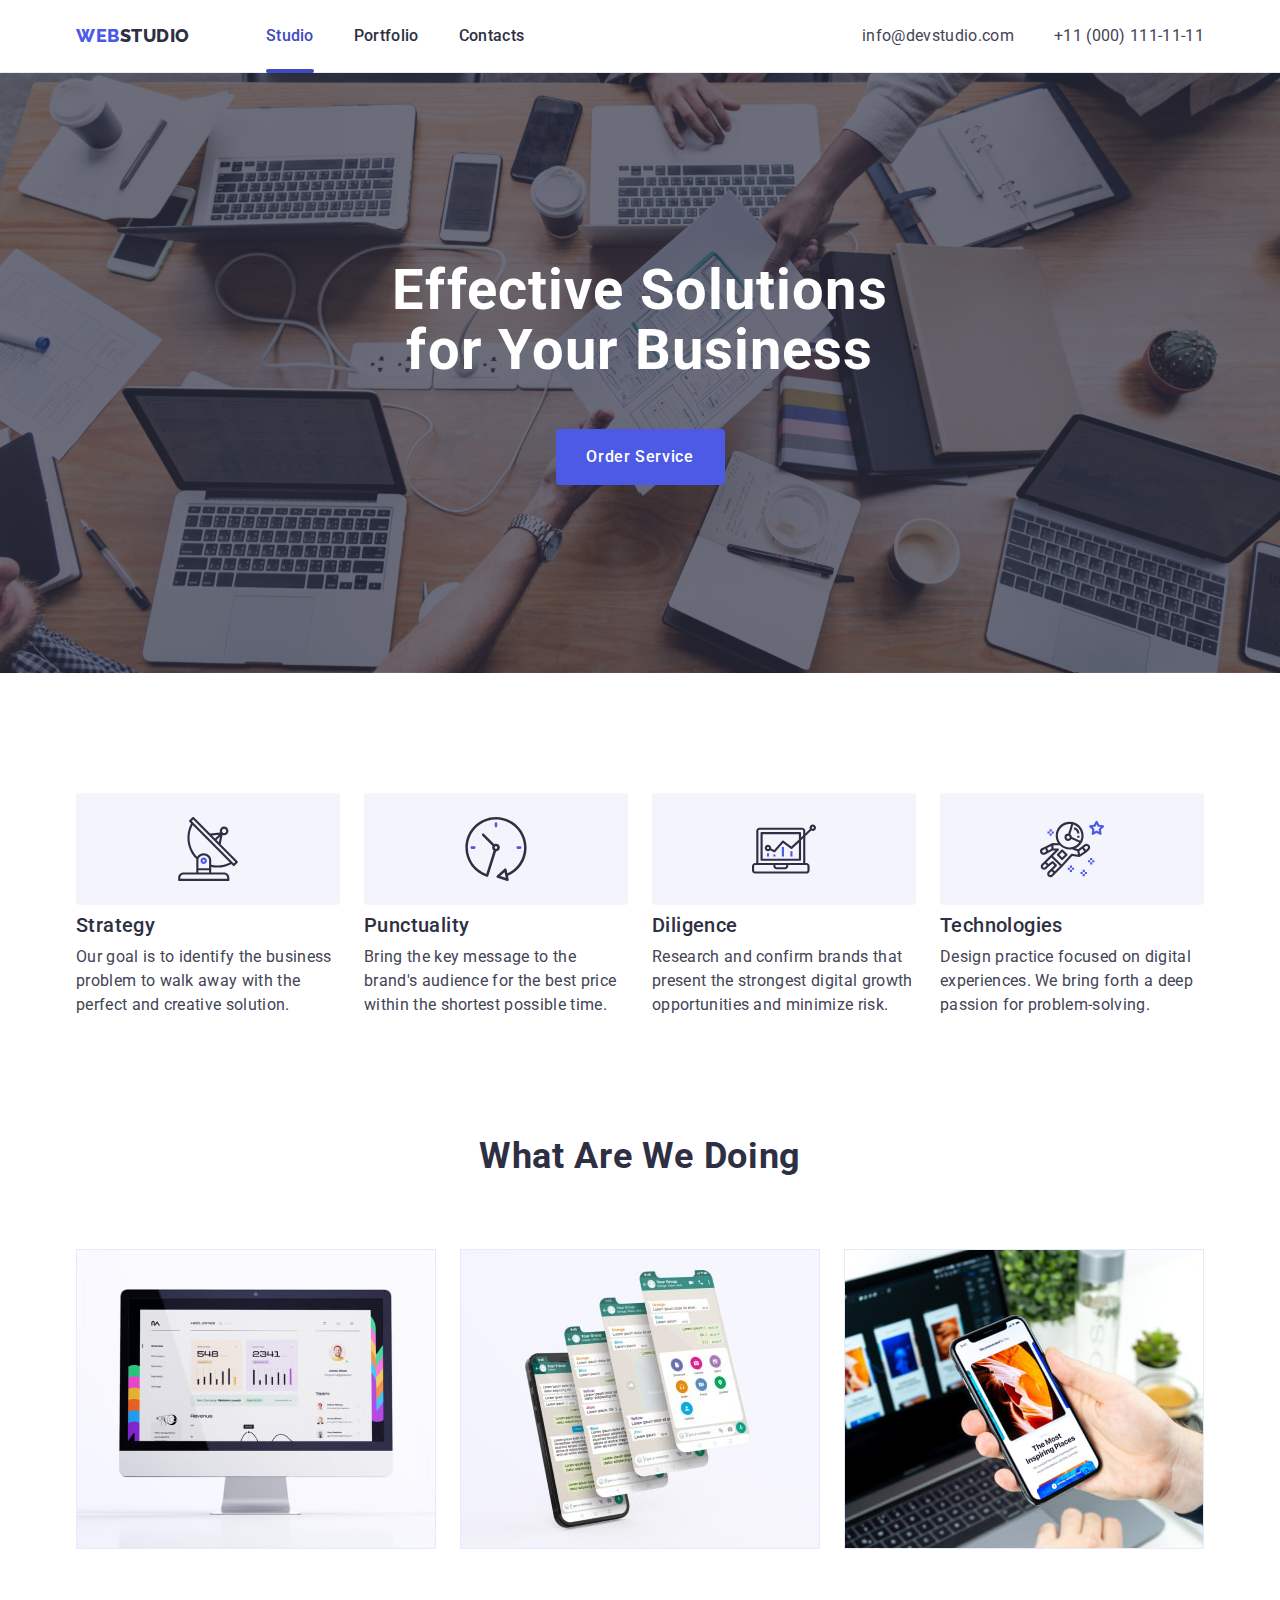
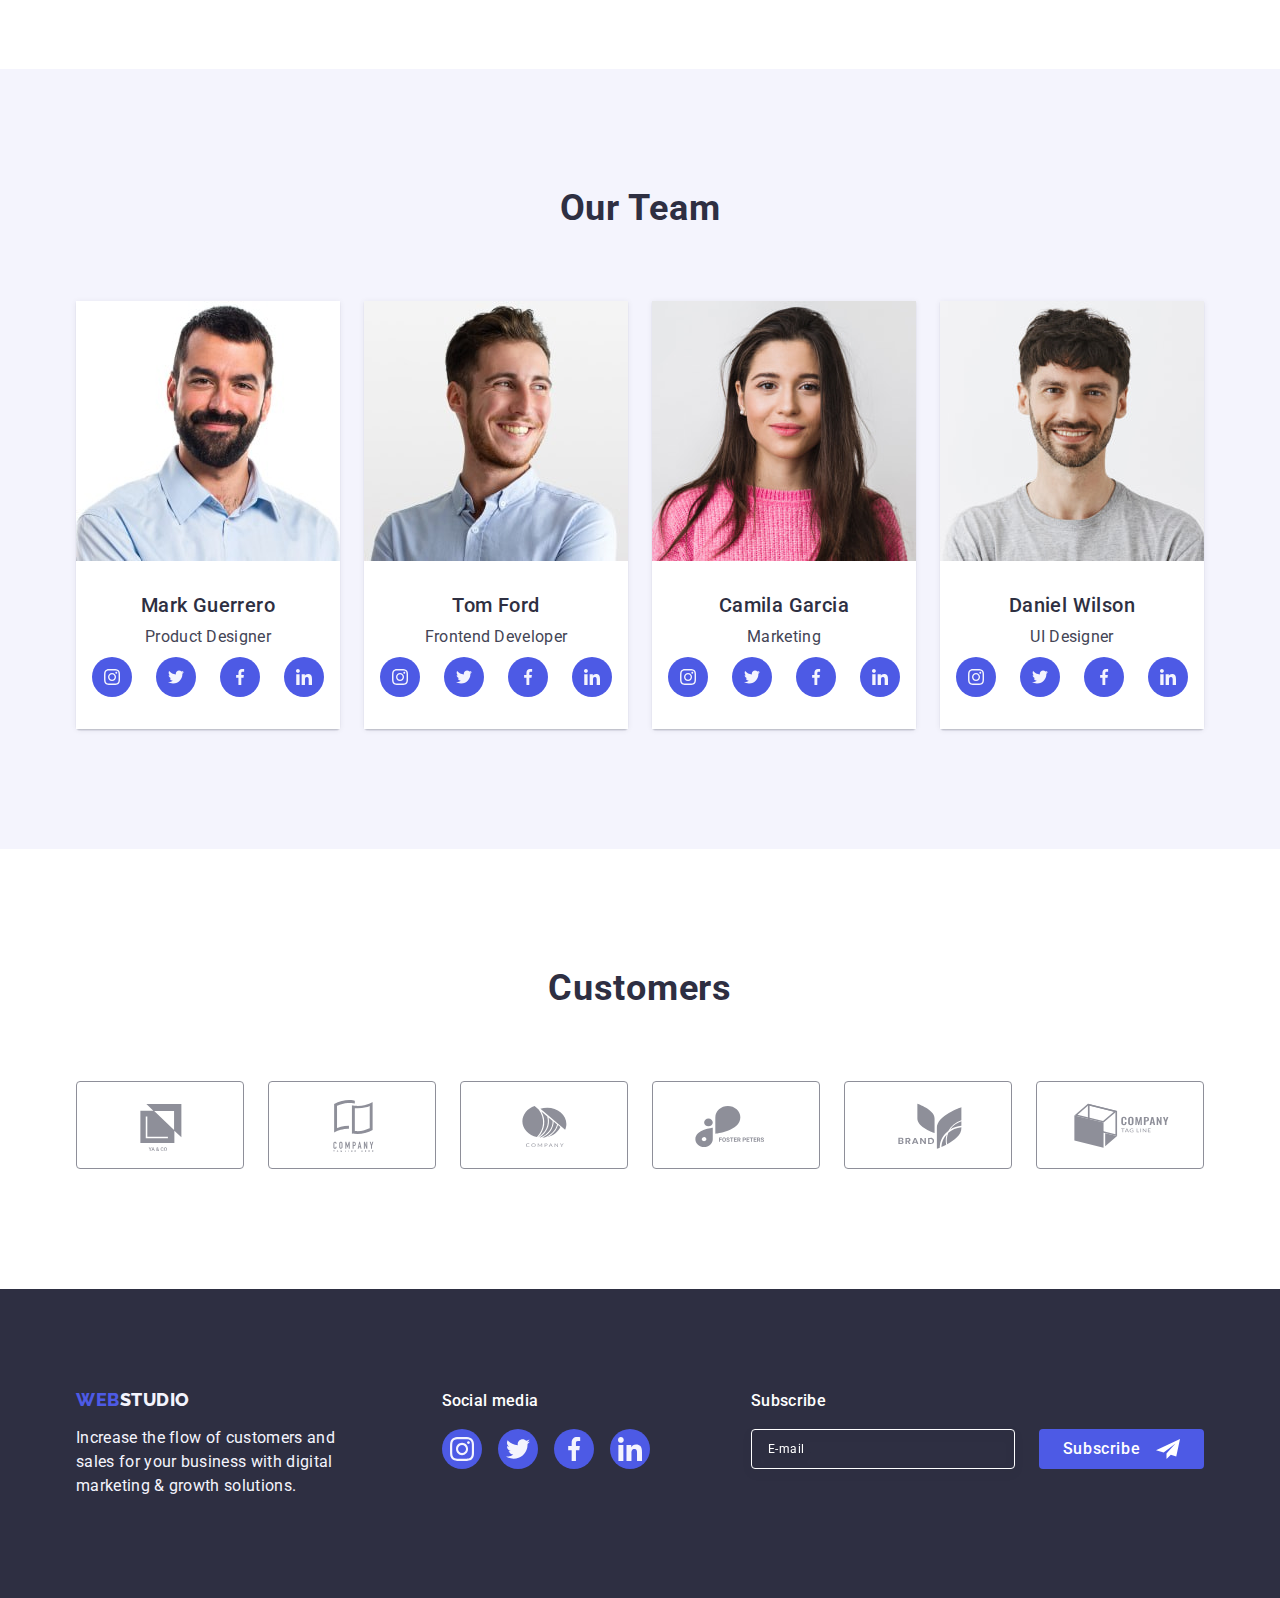
==== index.html @ e4922956 "Initial commit" ====
<!DOCTYPE html>
<html lang="en">
  <head>
    <meta charset="UTF-8" />
    <meta name="viewport" content="width=device-width, initial-scale=1.0" />
    <title>Studio</title>
    <!-- Fonts -->
    <link rel="preconnect" href="https://fonts.googleapis.com" />
    <link rel="preconnect" href="https://fonts.gstatic.com" crossorigin />
    <link
      href="https://fonts.googleapis.com/css2?family=Raleway:wght@800&family=Roboto:wght@400;500;700;900&display=swap"
      rel="stylesheet"
    />
    <link
      rel="stylesheet"
      href="https://cdnjs.cloudflare.com/ajax/libs/modern-normalize/2.0.0/modern-normalize.min.css"
    />
    <!-- Custom styles -->
    <link rel="stylesheet" href="./css/styles.css" />
  </head>

  <body>
    <header class="page-header">
      <div class="nav-container container">
        <nav class="nav-list list">
          <a href="./index.html" class="header-logo link"
            >Web<span class="header-logo-span">Studio</span></a
          >
          <ul class="nav-list__menu list">
            <li class="nav-list__item link">
              <a href="./index.html" class="nav-list__link-main link">Studio</a>
            </li>
            <li class="nav-list__item link">
              <a href="./portfolio.html" class="nav-list__link link"
                >Portfolio</a
              >
            </li>
            <li class="nav-list__item link">
              <a href="" class="nav-list__link link">Contacts</a>
            </li>
          </ul>
        </nav>

        <address class="header-adrress">
          <ul class="list adrress-list">
            <li class="adrress-list__item">
              <a
                href="mailto:info@devstudio.com"
                class="address-list__link link"
                >info@devstudio.com</a
              >
            </li>
            <li class="adrress-list__item">
              <a href="tel:+110001111111" class="address-list__link link"
                >+11 (000) 111-11-11</a
              >
            </li>
          </ul>
        </address>
      </div>
    </header>

    <main>
      <!-- Hero Section -->

      <section class="hero">
        <div class="container">
          <h1 class="hero-headline">Effective Solutions for Your Business</h1>
          <button type="button" class="hero-button" data-modal-open>
            Order Service
          </button>
        </div>
      </section>

      <!-- Advantages section -->

      <section class="advantages-section">
        <div class="container">
          <h2 class="visually-hidden">Advantages</h2>
          <ul class="advantages-list list">
            <li class="advantages-list__link">
              <div class="advantages-list__item-container">
                <svg width="64" height="64">
                  <use href="./images/icons.svg#icon-antenna"></use>
                </svg>
              </div>
              <h3 class="card-headline">Strategy</h3>
              <p class="card-paragraph">
                Our goal is to identify the business problem to walk away with
                the perfect and creative solution.
              </p>
            </li>
            <li class="advantages-list__link">
              <div class="advantages-list__item-container">
                <svg width="64" height="64">
                  <use href="./images/icons.svg#icon-clock"></use>
                </svg>
              </div>
              <h3 class="card-headline">Punctuality</h3>
              <p class="card-paragraph">
                Bring the key message to the brand's audience for the best price
                within the shortest possible time.
              </p>
            </li>
            <li class="advantages-list__link">
              <div class="advantages-list__item-container">
                <svg width="64" height="64">
                  <use href="./images/icons.svg#icon-diagram"></use>
                </svg>
              </div>
              <h3 class="card-headline">Diligence</h3>
              <p class="card-paragraph">
                Research and confirm brands that present the strongest digital
                growth opportunities and minimize risk.
              </p>
            </li>
            <li class="advantages-list__link">
              <div class="advantages-list__item-container">
                <svg width="64" height="64">
                  <use href="./images/icons.svg#icon-astronaut"></use>
                </svg>
              </div>
              <h3 class="card-headline">Technologies</h3>
              <p class="card-paragraph">
                Design practice focused on digital experiences. We bring forth a
                deep passion for problem-solving.
              </p>
            </li>
          </ul>
        </div>
      </section>

      <!-- Services Section -->

      <section class="services-section">
        <div class="container">
          <h2 class="section-headline">What are we doing</h2>
          <ul class="services-list list">
            <li class="services-list__link">
              <img
                src="./images/desktop.jpg"
                alt="research"
                width="360"
                height="300"
              />
            </li>
            <li class="services-list__link">
              <img
                src="./images/mobile.jpg"
                alt="design"
                width="360"
                height="300"
              />
            </li>
            <li class="services-list__link">
              <img
                src="./images/application.jpg"
                alt="product"
                width="360"
                height="300"
              />
            </li>
          </ul>
        </div>
      </section>

      <!-- Our Team section -->

      <section class="team-section">
        <div class="container">
          <h2 class="section-headline">Our Team</h2>
          <ul class="team-list list">
            <li class="team-list__item">
              <img
                src="./images/mark.jpg"
                alt="Product Designer"
                width="264"
                height="260"
              />
              <div class="team-list__employee">
                <h3 class="card-headline employee-name">Mark Guerrero</h3>
                <p class="card-paragraph employee-position">Product Designer</p>
                <ul class="team-list__socials-list">
                  <li class="team-list__socials-item list">
                    <a
                      class="team-list__socials-link"
                      href="https://www.instagram.com"
                      target="_blank"
                      rel="noopener noreferrer"
                      aria-label="instagram icon"
                    >
                      <svg
                        class="team-list__socials-icon"
                        width="16"
                        height="16"
                      >
                        <use href="./images/icons.svg#icon-instagram"></use>
                      </svg>
                    </a>
                  </li>
                  <li class="team-list__socials-item list">
                    <a
                      class="team-list__socials-link"
                      href="https://www.twitter.com"
                      target="_blank"
                      rel="noopener noreferrer"
                      aria-label="twitter icon"
                    >
                      <svg
                        class="team-list__socials-icon"
                        width="16"
                        height="16"
                      >
                        <use href="./images/icons.svg#icon-twitter"></use>
                      </svg>
                    </a>
                  </li>
                  <li class="team-list__socials-item list">
                    <a
                      class="team-list__socials-link"
                      href="https://www.facebook.com"
                      target="_blank"
                      rel="noopener noreferrer"
                      aria-label="facebook icon"
                    >
                      <svg
                        class="team-list__socials-icon"
                        width="16"
                        height="16"
                      >
                        <use href="./images/icons.svg#icon-facebook"></use>
                      </svg>
                    </a>
                  </li>
                  <li class="team-list__socials-item list">
                    <a
                      class="team-list__socials-link"
                      href="https://www.linkedin.com"
                      target="_blank"
                      rel="noopener noreferrer"
                      aria-label="linkedin icon"
                    >
                      <svg
                        class="team-list__socials-icon"
                        width="16"
                        height="16"
                      >
                        <use href="./images/icons.svg#icon-linkedin"></use>
                      </svg>
                    </a>
                  </li>
                </ul>
              </div>
            </li>
            <li class="team-list__item">
              <img
                src="./images/tom.jpg"
                alt="Frontend Developer"
                width="264"
                height="260"
              />
              <div class="team-list__employee">
                <h3 class="card-headline employee-name">Tom Ford</h3>
                <p class="card-paragraph employee-position">
                  Frontend Developer
                </p>
                <ul class="team-list__socials-list">
                  <li class="team-list__socials-item list">
                    <a
                      class="team-list__socials-link"
                      href="https://www.instagram.com"
                      target="_blank"
                      rel="noopener noreferrer"
                      aria-label="instagram icon"
                    >
                      <svg
                        class="team-list__socials-icon"
                        width="16"
                        height="16"
                      >
                        <use href="./images/icons.svg#icon-instagram"></use>
                      </svg>
                    </a>
                  </li>
                  <li class="team-list__socials-item list">
                    <a
                      class="team-list__socials-link"
                      href="https://www.twitter.com"
                      target="_blank"
                      rel="noopener noreferrer"
                      aria-label="twitter icon"
                    >
                      <svg
                        class="team-list__socials-icon"
                        width="16"
                        height="16"
                      >
                        <use href="./images/icons.svg#icon-twitter"></use>
                      </svg>
                    </a>
                  </li>
                  <li class="team-list__socials-item list">
                    <a
                      class="team-list__socials-link"
                      href="https://www.facebook.com"
                      target="_blank"
                      rel="noopener noreferrer"
                      aria-label="facebook icon"
                    >
                      <svg
                        class="team-list__socials-icon"
                        width="16"
                        height="16"
                      >
                        <use href="./images/icons.svg#icon-facebook"></use>
                      </svg>
                    </a>
                  </li>
                  <li class="team-list__socials-item list">
                    <a
                      class="team-list__socials-link"
                      href="https://www.linkedin.com"
                      target="_blank"
                      rel="noopener noreferrer"
                      aria-label="linkedin icon"
                    >
                      <svg
                        class="team-list__socials-icon"
                        width="16"
                        height="16"
                      >
                        <use href="./images/icons.svg#icon-linkedin"></use>
                      </svg>
                    </a>
                  </li>
                </ul>
              </div>
            </li>
            <li class="team-list__item">
              <img
                src="./images/camila.jpg"
                alt="Marketing"
                width="264"
                height="260"
              />
              <div class="team-list__employee">
                <h3 class="card-headline employee-name">Camila Garcia</h3>
                <p class="card-paragraph employee-position">Marketing</p>
                <ul class="team-list__socials-list">
                  <li class="team-list__socials-item list">
                    <a
                      class="team-list__socials-link"
                      href="https://www.instagram.com"
                      target="_blank"
                      rel="noopener noreferrer"
                      aria-label="instagram icon"
                    >
                      <svg
                        class="team-list__socials-icon"
                        width="16"
                        height="16"
                      >
                        <use href="./images/icons.svg#icon-instagram"></use>
                      </svg>
                    </a>
                  </li>
                  <li class="team-list__socials-item list">
                    <a
                      class="team-list__socials-link"
                      href="https://www.twitter.com"
                      target="_blank"
                      rel="noopener noreferrer"
                      aria-label="twitter icon"
                    >
                      <svg
                        class="team-list__socials-icon"
                        width="16"
                        height="16"
                      >
                        <use href="./images/icons.svg#icon-twitter"></use>
                      </svg>
                    </a>
                  </li>
                  <li class="team-list__socials-item list">
                    <a
                      class="team-list__socials-link"
                      href="https://www.facebook.com"
                      target="_blank"
                      rel="noopener noreferrer"
                      aria-label="facebook icon"
                    >
                      <svg
                        class="team-list__socials-icon"
                        width="16"
                        height="16"
                      >
                        <use href="./images/icons.svg#icon-facebook"></use>
                      </svg>
                    </a>
                  </li>
                  <li class="team-list__socials-item list">
                    <a
                      class="team-list__socials-link"
                      href="https://www.linkedin.com"
                      target="_blank"
                      rel="noopener noreferrer"
                      aria-label="linkedin icon"
                    >
                      <svg
                        class="team-list__socials-icon"
                        width="16"
                        height="16"
                      >
                        <use href="./images/icons.svg#icon-linkedin"></use>
                      </svg>
                    </a>
                  </li>
                </ul>
              </div>
            </li>
            <li class="team-list__item">
              <img
                src="./images/daniel.jpg"
                alt="UI Designer"
                width="264"
                height="260"
              />
              <div class="team-list__employee">
                <h3 class="card-headline employee-name">Daniel Wilson</h3>
                <p class="card-paragraph employee-position">UI Designer</p>
                <ul class="team-list__socials-list">
                  <li class="team-list__socials-item list">
                    <a
                      class="team-list__socials-link"
                      href="https://www.instagram.com"
                      target="_blank"
                      rel="noopener noreferrer"
                      aria-label="instagram icon"
                    >
                      <svg
                        class="team-list__socials-icon"
                        width="16"
                        height="16"
                      >
                        <use href="./images/icons.svg#icon-instagram"></use>
                      </svg>
                    </a>
                  </li>
                  <li class="team-list__socials-item list">
                    <a
                      class="team-list__socials-link"
                      href="https://www.twitter.com"
                      target="_blank"
                      rel="noopener noreferrer"
                      aria-label="twitter icon"
                    >
                      <svg
                        class="team-list__socials-icon"
                        width="16"
                        height="16"
                      >
                        <use href="./images/icons.svg#icon-twitter"></use>
                      </svg>
                    </a>
                  </li>
                  <li class="team-list__socials-item list">
                    <a
                      class="team-list__socials-link"
                      href="https://www.facebook.com"
                      target="_blank"
                      rel="noopener noreferrer"
                      aria-label="facebook icon"
                    >
                      <svg
                        class="team-list__socials-icon"
                        width="16"
                        height="16"
                      >
                        <use href="./images/icons.svg#icon-facebook"></use>
                      </svg>
                    </a>
                  </li>
                  <li class="team-list__socials-item list">
                    <a
                      class="team-list__socials-link"
                      href="https://www.linkedin.com"
                      target="_blank"
                      rel="noopener noreferrer"
                      aria-label="linkedin icon"
                    >
                      <svg
                        class="team-list__socials-icon"
                        width="16"
                        height="16"
                      >
                        <use href="./images/icons.svg#icon-linkedin"></use>
                      </svg>
                    </a>
                  </li>
                </ul>
              </div>
            </li>
          </ul>
        </div>
      </section>

      <!-- Customers Section -->

      <section class="customers-section">
        <div class="container">
          <h2 class="section-headline">Customers</h2>
          <ul class="customers-list list">
            <li class="customers-list__item">
              <a
                class="customers-list__link"
                href=""
                target="_blank"
                rel="noopener noreferrer"
                aria-label="icon company"
              >
                <svg class="customers-list__icon" width="104" height="56">
                  <use href="./images/icons.svg#icon-logo_1"></use>
                </svg>
              </a>
            </li>

            <li class="customers-list__item">
              <a
                class="customers-list__link"
                href=""
                target="_blank"
                rel="noopener noreferrer"
                aria-label="icon company"
              >
                <svg class="customers-list__icon" width="104" height="56">
                  <use href="./images/icons.svg#icon-logo_2"></use>
                </svg>
              </a>
            </li>

            <li class="customers-list__item">
              <a
                class="customers-list__link"
                href=""
                target="_blank"
                rel="noopener noreferrer"
                aria-label="icon company"
              >
                <svg class="customers-list__icon" width="104" height="56">
                  <use href="./images/icons.svg#icon-logo_3"></use>
                </svg>
              </a>
            </li>

            <li class="customers-list__item">
              <a
                class="customers-list__link"
                href=""
                target="_blank"
                rel="noopener noreferrer"
                aria-label="icon company"
              >
                <svg class="customers-list__icon" width="104" height="56">
                  <use href="./images/icons.svg#icon-logo_4"></use>
                </svg>
              </a>
            </li>

            <li class="customers-list__item">
              <a
                class="customers-list__link"
                href=""
                target="_blank"
                rel="noopener noreferrer"
                aria-label="icon company"
              >
                <svg class="customers-list__icon" width="104" height="56">
                  <use href="./images/icons.svg#icon-logo_5"></use>
                </svg>
              </a>
            </li>

            <li class="customers-list__item">
              <a
                class="customers-list__link"
                href=""
                target="_blank"
                rel="noopener noreferrer"
                aria-label="icon company"
              >
                <svg class="customers-list__icon" width="104" height="56">
                  <use href="./images/icons.svg#icon-logo_6"></use>
                </svg>
              </a>
            </li>
          </ul>
        </div>
      </section>
    </main>

    <footer class="page-footer">
      <div class="footer-container container">
        <div class="footer-logo__wrap">
          <a href="./index.html" class="footer-logo link"
            >Web<span class="footer-logo-span">Studio</span></a
          >
          <p class="footer-paragraph">
            Increase the flow of customers and sales for your business with
            digital marketing & growth solutions.
          </p>
        </div>
        <div class="footer-socials__wrap">
          <p class="footer-socials__headline">Social media</p>
          <ul class="footer-socials__list list">
            <li class="footer-socials__item">
              <a
                class="footer-socials__link"
                href="https://instagram.com"
                target="_blank"
                rel="noopener noreferrer"
                aria-label="instagram icon"
              >
                <svg class="footer-socials__icon" width="24" height="24">
                  <use href="./images/icons.svg#icon-instagram"></use>
                </svg>
              </a>
            </li>
            <li class="footer-socials__item">
              <a
                class="footer-socials__link"
                href="https://twitter.com"
                target="_blank"
                rel="noopener noreferrer"
                aria-label="twitter icon"
              >
                <svg class="footer-socials__icon" width="24" height="24">
                  <use href="./images/icons.svg#icon-twitter"></use>
                </svg>
              </a>
            </li>
            <li class="footer-socials__item">
              <a
                class="footer-socials__link"
                href="https://facebook.com"
                target="_blank"
                rel="noopener noreferrer"
                aria-label="facebook icon"
              >
                <svg class="footer-socials__icon" width="24" height="24">
                  <use href="./images/icons.svg#icon-facebook"></use>
                </svg>
              </a>
            </li>
            <li class="footer-socials__item">
              <a
                class="footer-socials__link"
                href="https://linkedin.com"
                target="_blank"
                rel="noopener noreferrer"
                aria-label="linkedin icon"
              >
                <svg class="footer-socials__icon" width="24" height="24">
                  <use href="./images/icons.svg#icon-linkedin"></use>
                </svg>
              </a>
            </li>
          </ul>
        </div>
        <div class="footer-form__wrap">
          <p class="footer-socials__headline">Subscribe</p>
          <form class="footer-form__form">
            <label class="footer-form__label" for="email_input">
              <input
                class="footer-form__input"
                type="email"
                id="email_input"
                placeholder="E-mail"
                name="email"
              />
            </label>
            <button class="footer-form__button" type="submit">
              Subscribe
              <svg class="footer-form__button-icon" width="24" height="24">
                <use href="./images/icons.svg#icon-plane"></use>
              </svg>
            </button>
          </form>
        </div>
      </div>
    </footer>

    <!-- Modal window -->

    <div class="backdrop is-hidden" data-modal>
      <div class="modal">
        <button class="modal__button-close" type="button" data-modal-close>
          <svg
            class="modal-button-close__icon"
            width="8"
            height="8"
            aria-label="icon-modal-close"
          >
            <use href="./images/icons.svg#icon-cross"></use>
          </svg>
        </button>

        <p class="modal__form-headline">
          Leave your contacts and we will call you back
        </p>

        <form class="modal__form" name="contact-form" autocomplete="off">
          <div class="modal__wrap">
            <label class="form__label" for="user-name">Name</label>
            <div class="form__field">
              <input
                class="form__input"
                type="text"
                id="user-name"
                name="user-name"
              />
              <svg class="form__icon" width="18" height="24">
                <use href="./images/icons.svg#icon-user"></use>
              </svg>
            </div>
          </div>

          <div class="modal__wrap">
            <label class="form__label" for="userphone">Phone</label>
            <div class="form__field">
              <input
                class="form__input"
                type="text"
                id="userphone"
                name="user-phone"
              />
              <svg class="form__icon" width="18" height="24">
                <use href="./images/icons.svg#icon-phone"></use>
              </svg>
            </div>
          </div>

          <div class="modal__wrap">
            <label class="form__label" for="useremail">Email</label>
            <div class="form__field">
              <input
                class="form__input"
                type="text"
                id="useremail"
                name="user-email"
              />
              <svg class="form__icon" width="18" height="24">
                <use href="./images/icons.svg#icon-envelope"></use>
              </svg>
            </div>
          </div>

          <div class="modal-text__wrap">
            <label class="form__label" for="user-comment">Comment</label>
            <textarea
              class="form__textarea"
              placeholder="Text input"
              name="user-comment"
              id="user-comment"
              cols="30"
              rows="10"
            ></textarea>
          </div>

          <div class="modal-policy__wrap">
            <input
              class="modal-policy__input visually-hidden"
              type="checkbox"
              id="user-privacy"
              value="true"
              name="user-privacy"
            />
            <label class="form__label-policy" for="user-privacy"
              ><span class="form__label-policy-span">
                <svg
                  class="form__label-policy-icon"
                  width="10"
                  height="8"
                  aria-label="icon-check-white"
                >
                  <use href="./images/icons.svg#icon-check-white"></use>
                </svg>
              </span>
              I accept the terms and conditions of the
              <a class="form__policy-link" href="">Privacy Policy</a>
            </label>
          </div>

          <button class="form__button" type="submit">Send</button>
        </form>
      </div>
    </div>

    <script src="./js/modal.js"></script>
  </body>
</html>
---- css/styles.css ----
:root {
  --iris: #4d5ae5;
  --navyblue: #2e2f42;
  --slate: #434455;
  --white: #ffffff;
  --ocean: #404bbf;
  --cloud: #f4f4fd;
  --cornflower: #e7e9fc;
  --light_slate: #8e8f99;
  --green: #31d0aa;
  --dairy: #fcfcfc;
  --textarea: rgba(46, 47, 66, 0.4);
}

/* Utilities */

h1,
h2,
h3,
p,
ul {
  margin: 0;
  padding: 0;
}

li {
  margin: 0;
  padding-left: 0;
}

img {
  display: block;
  max-width: 100%;
}

button {
  cursor: pointer;
  font-family: inherit;
  color: currentColor;
}

input {
  font-family: inherit;
}

.visually-hidden {
  position: absolute;
  width: 1px;
  height: 1px;
  margin: -1px;
  border: 0;
  padding: 0;
  white-space: nowrap;
  clip-path: inset(100%);
  clip: rect(0 0 0 0);
  overflow: hidden;
}

.link {
  text-decoration: none;
}

.list {
  list-style: none;
  padding: 0;
}

/* Main Styles */

body {
  font-family: Roboto, sans-serif;
  color: var(--slate);
  background-color: var(--white);
}

.container {
  width: 1158px;
  padding: 0 15px;
  margin: 0 auto;
}

/* Headlines and paragrarhs styles */

.section-headline {
  margin-bottom: 72px;
  font-size: 36px;
  line-height: 1.11;
  letter-spacing: 0.02em;
  text-align: center;
  text-transform: capitalize;
  color: var(--navyblue);
}

.card-headline {
  margin-bottom: 8px;
  font-size: 20px;
  font-weight: 500;
  line-height: 1.2;
  letter-spacing: 0.02em;
  color: var(--navyblue);
}

.card-paragraph {
  font-size: 16px;
  line-height: 1.5;
  letter-spacing: 0.02em;
  color: var(--slate);
}

/* Header navigation styles */

.page-header {
  border-bottom: 1px solid var(--cornflower);
  box-shadow: 0px 2px 1px rgba(46, 47, 66, 0.08),
    0px 1px 1px rgba(46, 47, 66, 0.16), 0px 1px 6px rgba(46, 47, 66, 0.08);
}

.nav-container {
  display: flex;
  align-items: center;
  justify-content: space-between;
  gap: 40px;
}

.nav-list {
  display: flex;
  align-items: center;
}

.header-logo {
  margin-right: 76px;

  font-family: Raleway, sans-serif;
  font-size: 18px;
  line-height: 1.17;
  letter-spacing: 0.54px;
  font-weight: 800;
  color: var(--iris);

  text-transform: uppercase;
  text-decoration: none;
}

.header-logo-span {
  color: var(--navyblue);
}

.nav-list__menu {
  display: flex;
  align-items: center;
  gap: 40px;
}

.nav-list__link-main {
  position: relative;
  display: block;
  padding: 24px 0;

  font-size: 16px;
  font-weight: 500;
  line-height: 1.5;
  letter-spacing: 0.02em;
  color: var(--ocean);
  text-decoration: none;

  transition: color 250ms cubic-bezier(0.4, 0, 0.2, 1);
}

.nav-list__link-main::after {
  content: "";
  position: absolute;

  width: 100%;
  height: 4px;
  left: 0;
  bottom: -1px;

  background-color: var(--ocean);
  border-radius: 2px;
}

.nav-list__link {
  display: block;
  padding: 24px 0;

  font-size: 16px;
  font-weight: 500;
  line-height: 1.5;
  letter-spacing: 0.02em;
  color: var(--navyblue);
  text-decoration: none;
}

.nav-list__link-main:hover,
.nav-list__link-main:focus,
.nav-list__link:hover,
.nav-list__link:focus {
  color: var(--ocean);
}

/* Header adrress list styles  */

.header-adrress {
  font-style: normal;
}
.adrress-list {
  display: flex;
  align-items: center;
  gap: 40px;
}
.address-list__link {
  text-decoration: none;
  font-size: 16px;
  line-height: 1.5;
  letter-spacing: 0.02em;
  color: var(--slate);

  transition: color 250ms cubic-bezier(0.4, 0, 0.2, 1);
}

.address-list__link:hover,
.address-list__link:focus {
  color: var(--ocean);
}

/* Hero section styles */

.hero {
  max-width: 1440px;
  padding: 188px 0;
  margin: 0 auto;
  background-color: var(--navyblue);
  background-image: linear-gradient(
      rgba(46, 47, 66, 0.7),
      rgba(46, 47, 66, 0.7)
    ),
    url(../images/banner.jpg);
  background-repeat: no-repeat;
  background-position: center;
  background-size: cover;
}

.hero-headline {
  max-width: 496px;
  margin: 0 auto 48px auto;
  font-size: 56px;
  line-height: 1.07;
  letter-spacing: 0.02em;
  color: var(--white);
  text-align: center;
}

.hero-button {
  margin: 0 auto;
  min-width: 169px;
  height: 56px;
  border-radius: 4px;
  display: block;
  font-family: Roboto, sans-serif;
  font-size: 16px;
  font-weight: 500;
  line-height: 1.5;
  letter-spacing: 0.64px;
  cursor: pointer;
  color: var(--white);
  background-color: var(--iris);
  border: none;

  transition: background-color 250ms cubic-bezier(0.4, 0, 0.2, 1);
}

.hero-button:hover,
.hero-button:focus {
  background-color: var(--ocean);
}

/* Advantages section styles */

.advantages-section {
  padding: 120px 0;
  background-color: var(--white);
}
.advantages-list {
  display: flex;
  align-items: center;
  gap: 24px;
}

.advantages-list__item-container {
  display: flex;
  align-items: center;
  justify-content: center;
  height: 112px;
  background-color: var(--cloud);
  border-radius: 4px;
  margin-bottom: 8px;
}

.advantages-list__link {
  flex-basis: calc((100% - 3 * 24px) / 4);
}

/* Services section styles */

.services-section {
  background-color: var(--white);
  padding-bottom: 120px;
}

.services-list {
  display: flex;
  align-items: center;
  gap: 24px;
}

.services-list__link {
  width: calc((100% - 3 * 16px) / 3);
}

/* Team section styles */

.team-section {
  padding: 120px 0;
  background-color: var(--cloud);
}

.team-list {
  display: flex;
  align-items: center;
  gap: 24px;
}

.team-list__item {
  flex-basis: calc((100% - 3 * 24px) / 4);
  border-radius: 0px 0px 4px 4px;
  background-color: var(--white);
  box-shadow: 0px 1px 6px rgba(46, 47, 66, 0.08),
    0px 1px 1px rgba(46, 47, 66, 0.16), 0px 2px 1px rgba(46, 47, 66, 0.08);
}

.team-list__employee {
  padding: 32px 0;
  background-color: var(--white);
}

.employee-name {
  text-align: center;
}

.employee-position {
  text-align: center;
  margin-bottom: 8px;
}

.team-list__socials-list {
  display: flex;
  justify-content: center;
  gap: 24px;
}

.team-list__socials-item {
  width: 40px;
  height: 40px;
}

.team-list__socials-link {
  width: 100%;
  height: 100%;
  border-radius: 50%;
  background-color: var(--iris);
  display: flex;
  align-items: center;
  justify-content: center;
  transition: background-color 250ms cubic-bezier(0.4, 0, 0.2, 1);
}

.team-list__socials-link:hover,
.team-list__socials-link:focus {
  background-color: var(--ocean);
}

.team-list__socials-icon {
  fill: var(--cloud);
}

/* Customers Section */

.customers-section {
  background-color: var(--white);
  padding: 120px 0;
}

.customers-list {
  display: flex;
  /* align-items: center;
  justify-content: center; */
  gap: 24px;
}

.customers-list__item {
  width: calc((100% - 120px) / 6);
  height: 88px;
}

.customers-list__link {
  display: flex;
  align-items: center;
  justify-content: center;

  width: 100%;
  height: 100%;

  color: var(--light_slate);

  border: 1px solid var(--light_slate);
  border-radius: 4px;

  transition: border-color 250ms cubic-bezier(0.4, 0, 0.2, 1),
    color 250ms cubic-bezier(0.4, 0, 0.2, 1);
}

.customers-list__link:hover,
.customers-list__link:focus {
  border-color: var(--ocean);
  color: var(--ocean);
}

.customers-list__icon {
  fill: currentColor;
}

/* Footer styles */

.page-footer {
  padding: 100px 0;
  background-color: var(--navyblue);
}

.footer-container {
  display: flex;
  align-items: baseline;
  justify-content: space-between;
}

.footer-logo {
  display: inline-block;
  margin-bottom: 16px;
  font-family: Raleway, sans-serif;
  font-size: 18px;
  line-height: 1.17;
  letter-spacing: 0.54px;
  font-weight: 800;
  color: var(--iris);

  text-transform: uppercase;
  text-decoration: none;
}

.footer-logo-span {
  color: var(--cloud);
}

.footer-logo__wrap {
}

.footer-paragraph {
  width: 264px;
  font-size: 16px;
  line-height: 1.5;
  letter-spacing: 0.02em;
  color: var(--cloud);
}

.footer-socials__headline {
  margin-bottom: 16px;

  font-size: 16px;
  font-weight: 500;
  line-height: 1.5em;
  letter-spacing: 0.02em;
  color: var(--white);
}
.footer-socials__list {
  display: flex;
  gap: 16px;
}
.footer-socials__item {
  width: 40px;
  height: 40px;
}
.footer-socials__link {
  display: flex;
  align-items: center;
  justify-content: center;

  width: 100%;
  height: 100%;

  background-color: var(--iris);
  border-radius: 50%;

  transition: background-color 250ms cubic-bezier(0.4, 0, 0.2, 1);
}
.footer-socials__link:hover,
.footer-socials__link:focus {
  background-color: var(--green);
}

.footer-socials__icon {
  fill: var(--cloud);
}

/* Footer form */

.footer-form__form {
  display: flex;
  gap: 24px;
}

.footer-form__label {
}

.footer-form__input {
  width: 264px;
  height: 40px;
  border: 1px solid var(--white);
  background-color: transparent;
  font-size: 12px;
  line-height: 1.5;
  letter-spacing: 0.04em;
  padding-left: 16px;
  filter: drop-shadow(0px 4px 4px rgba(0, 0, 0, 0.15));
  border-radius: 4px;
  color: var(--white);
}

.footer-form__input::placeholder {
  color: var(--white);
}

.footer-form__button {
  display: flex;
  align-items: center;
  justify-content: center;
  min-width: 165px;
  height: 40px;
  font-family: "Roboto", sans-serif;
  font-size: 16px;
  font-weight: 500;
  line-height: 1.5;
  letter-spacing: 0.04em;
  color: var(--white);
  fill: var(--white);
  cursor: pointer;
  background-color: var(--iris);
  border: none;
  border-radius: 4px;
}

.footer-form__button:hover,
.footer-form__button:focus {
  background-color: var(--ocean);
}

.footer-form__button-icon {
  margin-left: 16px;
}

/* Modal window styles */

.backdrop {
  position: fixed;
  top: 0;
  left: 0;

  width: 100%;
  height: 100%;

  background-color: rgba(46, 47, 66, 0.4);
  transition: opacity 250ms cubic-bezier(0.4, 0, 0.2, 1),
    visibility 250ms cubic-bezier(0.4, 0, 0.2, 1);
}

.backdrop.is-hidden {
  visibility: hidden;
  opacity: 0;
  pointer-events: none;
}

.modal {
  position: absolute;
  top: 50%;
  left: 50%;

  width: 408px;
  min-height: 584px;
  padding: 72px 24px 24px;

  border-radius: 4px;
  background: var(--dairy);
  box-shadow: 0px 1px 1px rgba(0, 0, 0, 0.14), 0px 1px 3px rgba(0, 0, 0, 0.12),
    0px 2px 1px rgba(0, 0, 0, 0.2);
  transform: translate(-50%, -50%) scale(1);
  transition: transform 250ms cubic-bezier(0.4, 0, 0.2, 1);
}

.modal__button-close {
  cursor: pointer;
  position: absolute;
  top: 24px;
  right: 24px;

  padding: 0;
  width: 24px;
  height: 24px;
  border-radius: 50%;
  background-color: var(--cornflower);
  border: 1px solid rgba(0, 0, 0, 0.1);

  display: flex;
  align-items: center;
  justify-content: center;

  transition: background-color 250ms cubic-bezier(0.4, 0, 0.2, 1),
    border 250ms cubic-bezier(0.4, 0, 0.2, 1);
}

.modal__button-close:hover,
.modal__button-close:focus {
  background-color: var(--ocean);
  border: none;
  fill: var(--white);
}

.modal-button-close__icon {
  fill: var(--black);
  transition: fill 250ms cubic-bezier(0.4, 0, 0.2, 1);
}

.modal-button-close__icon:hover .modal-button-close__icon,
.modal-button-close__icon:focus .modal-button-close__icon {
  fill: var(--white);
}

.modal__form-headline {
  text-align: center;
  font-weight: 500;
  font-size: 16px;
  line-height: 1.5;
  letter-spacing: 0.02em;
  color: var(--navyblue);
  margin-bottom: 16px;
}

.modal__wrap {
  margin-bottom: 8px;
  color: var(--light_slate);
}

.form__label {
  display: block;
  margin-bottom: 4px;
  font-size: 12px;
  line-height: 1.17;
  letter-spacing: 0.04em;
}

.form__field {
  position: relative;
}

.form__input {
  width: 100%;
  height: 40px;
  border: 1px solid rgba(46, 47, 66, 0.4);
  border-radius: 4px;
  background-color: transparent;
  padding-left: 38px;
  outline: transparent;
  transition: border-color 250ms cubic-bezier(0.4, 0, 0.2, 1);
}

.form__input:focus {
  border-color: var(--iris);
}

.form__icon {
  position: absolute;
  left: 16px;
  top: 50%;
  fill: var(--navyblue);
  transform: translateY(-50%);
  transition: fill 250ms cubic-bezier(0.4, 0, 0.2, 1);
}

.form__input:focus + .form__icon {
  border-color: var(--iris);
  fill: var(--iris);
}

.modal-text__wrap {
  margin-bottom: 16px;
}

.form__textarea {
  width: 100%;
  height: 120px;
  padding: 8px 16px;

  font-size: 12px;
  line-height: 1.17;
  letter-spacing: 0.04em;

  color: var(--textarea);
  outline: transparent;
  border: 1px solid var(--textarea);
  border-radius: 4px;
  background-color: transparent;

  resize: none;
  transition: border-color 250ms cubic-bezier(0.4, 0, 0.2, 1);
}

.form__textarea:focus {
  border-color: var(--iris);
}

.modal-policy__wrap {
  margin-bottom: 24px;
}

.modal-policy__input {
}

.form__label-policy {
  font-size: 12px;
  line-height: 1.17;
  letter-spacing: 0.04em;
  color: var(--light_slate);
}

.form__label-policy-span {
  display: inline-flex;
  align-items: center;
  justify-content: center;
  cursor: pointer;
  width: 16px;
  height: 16px;
  margin-right: 8px;
  border: 1px solid var(--textarea);
  border-radius: 2px;
  fill: transparent;
  transition: background-color 250ms cubic-bezier(0.4, 0, 0.2, 1),
    border 250ms cubic-bezier(0.4, 0, 0.2, 1),
    fill 250ms cubic-bezier(0.4, 0, 0.2, 1);
}

.form__label-policy-span:hover,
.form__label-policy-span:focus {
  border: 1px solid var(--iris);
}

.form__label-policy-icon {
}

.modal-policy__input:checked + .form__label-policy .form__label-policy-span {
  background-color: var(--ocean);
  border: none;
  fill: var(--cloud);
}

.form__policy-link {
  color: var(--iris);
}

.form__button {
  display: block;
  min-width: 169px;
  height: 56px;
  margin: 0 auto;
  font-family: "Roboto", sans-serif;
  font-size: 16px;
  font-weight: 500;
  line-height: 1.5;
  letter-spacing: 0.04em;
  color: var(--white);
  cursor: pointer;
  background-color: var(--iris);
  border: none;
  border-radius: 4px;
  cursor: pointer;
  box-shadow: 0px 4px 4px 0px rgba(0, 0, 0, 0.15);
  transition: background-color 250ms cubic-bezier(0.4, 0, 0.2, 1);
}

.form__button:hover,
.form__button:focus {
  background-color: var(--ocean);
}

/* -------- PORTFOLIO PAGE -------- */

.portfolio-section {
  padding: 96px 0 120px 0;
}

.filter-list {
  display: flex;
  justify-content: center;
  gap: 24px;
  margin-bottom: 72px;
}

.filter-button {
  padding: 12px 24px;
  font-family: Roboto, sans-serif;
  font-size: 16px;
  font-weight: 500;
  line-height: 1.5;
  letter-spacing: 0.64px;
  cursor: pointer;
  color: var(--iris);
  background-color: var(--cloud);
  border: 1px solid var(--cornflower);
  border-radius: 4px;
  transition: color 250ms cubic-bezier(0.4, 0, 0.2, 1),
    background-color 250ms cubic-bezier(0.4, 0, 0.2, 1),
    border-color 250ms cubic-bezier(0.4, 0, 0.2, 1),
    box-shadow 250ms cubic-bezier(0.4, 0, 0.2, 1);
}

.filter-button:hover,
.filter-button:focus {
  color: var(--white);
  background-color: var(--ocean);
  box-shadow: 0px 3px 1px rgba(0, 0, 0, 0.1), 0px 2px 1px rgba(0, 0, 0, 0.08),
    0px 2px 2px rgba(0, 0, 0, 0.12);
  border: 1px solid transparent;
}

.portfolio-list {
  display: flex;
  flex-wrap: wrap;
  column-gap: 24px;
  row-gap: 48px;
}

.portfolio-link {
  display: block;
  transition: box-shadow 250ms cubic-bezier(0.4, 0, 0.2, 1);
}

.portfolio-link:hover,
.portfolio-link:focus {
  box-shadow: 0px 1px 6px rgba(46, 47, 66, 0.08),
    0px 1px 1px rgba(46, 47, 66, 0.16), 0px 2px 1px rgba(46, 47, 66, 0.08);
}

.portfolio-item {
  width: calc((100% - 48px) / 3);
  background: var(--white);
}

.portfolio-link:hover .portfolio-item__overlay-text,
.portfolio-link:focus .portfolio-item__overlay-text {
  transform: translateY(0%);
}

.portfolio-item__overlay {
  position: relative;
  overflow: hidden;
}

.portfolio-item__overlay-text {
  position: absolute;
  top: 0;

  height: 100%;
  width: 100%;
  padding: 40px 32px;

  font-size: 16px;
  line-height: 1.5;
  letter-spacing: 0.02em;
  color: var(--cloud);
  background-color: var(--iris);

  transform: translateY(100%);
  transition: transform 250ms cubic-bezier(0.4, 0, 0.2, 1);
}

.portfolio-link__name {
  padding: 32px 16px;
  border: 1px solid var(--cornflower);
  border-top: none;
}
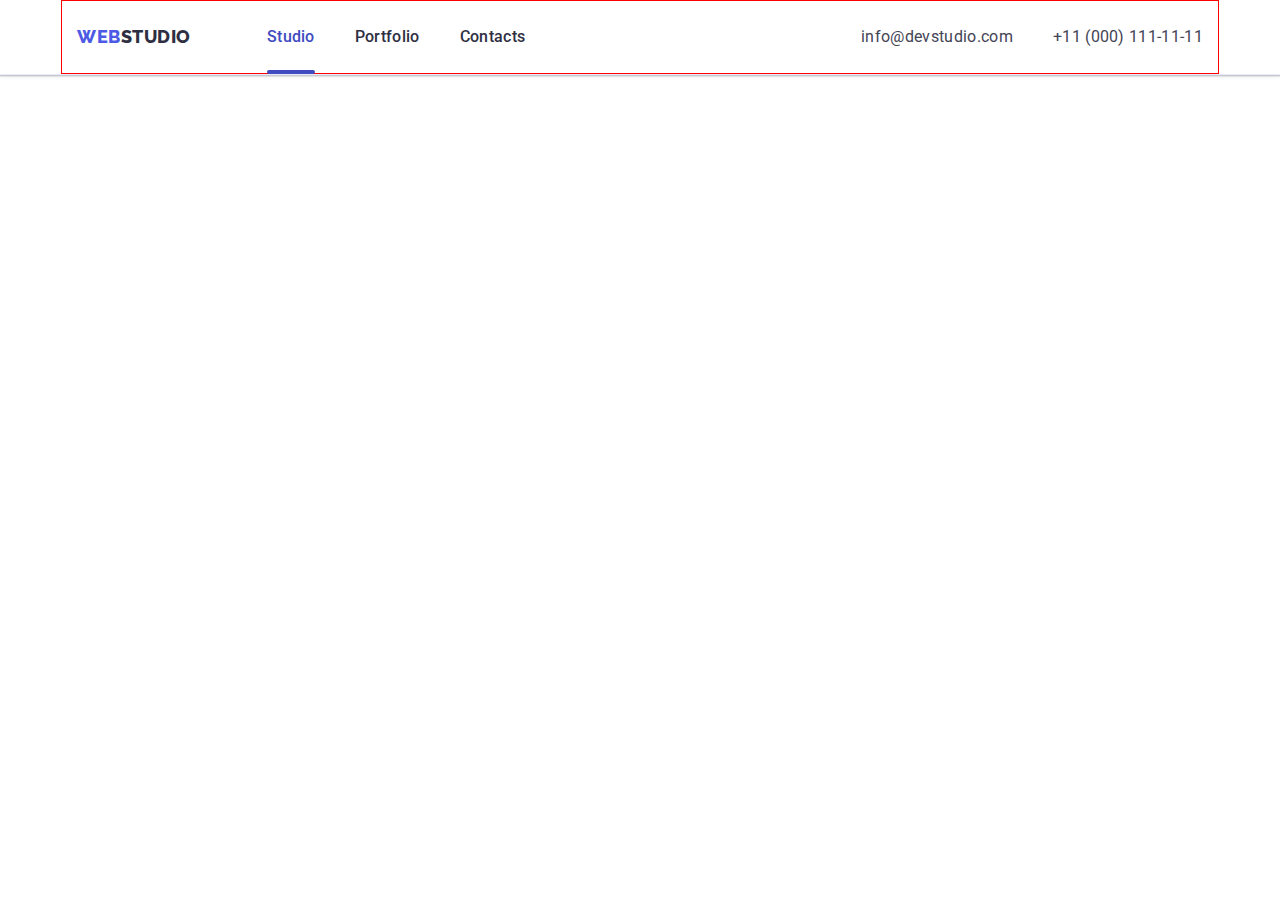
==== commit 9286e668: "header adaptive styles added" ====
--- a/index.html
+++ b/index.html
@@ -15,7 +15,8 @@
       rel="stylesheet"
       href="https://cdnjs.cloudflare.com/ajax/libs/modern-normalize/2.0.0/modern-normalize.min.css"
     />
-    <!-- Custom styles -->
+    <!-- Custom Styles -->
+
     <link rel="stylesheet" href="./css/styles.css" />
   </head>
 
@@ -27,22 +28,22 @@
             >Web<span class="header-logo-span">Studio</span></a
           >
           <ul class="nav-list__menu list">
-            <li class="nav-list__item link">
+            <li class="nav-list__item">
               <a href="./index.html" class="nav-list__link-main link">Studio</a>
             </li>
-            <li class="nav-list__item link">
+            <li class="nav-list__item">
               <a href="./portfolio.html" class="nav-list__link link"
                 >Portfolio</a
               >
             </li>
-            <li class="nav-list__item link">
+            <li class="nav-list__item">
               <a href="" class="nav-list__link link">Contacts</a>
             </li>
           </ul>
         </nav>
 
         <address class="header-adrress">
-          <ul class="list adrress-list">
+          <ul class="adrress-list list">
             <li class="adrress-list__item">
               <a
                 href="mailto:info@devstudio.com"
@@ -57,24 +58,143 @@
             </li>
           </ul>
         </address>
+
+        <!-- Header Mobile Menu  -->
+
+        <button
+          class="menu-open__button js-open-menu"
+          aria-expanded="false"
+          aria-controls="mobile-menu"
+        >
+          <svg
+            class="menu-open__icon"
+            width="32"
+            height="22"
+            stroke="var(--navyblue)"
+          >
+            <use href="./images/icons.svg#icon-burger"></use>
+          </svg>
+        </button>
+
+        <div class="menu-container js-menu-container" id="mobile-menu">
+          <button class="menu-close__button js-close-menu">
+            <svg class="menu-close__icon" width="8" height="8">
+              <use href="./images/icons.svg#icon-cross"></use>
+            </svg>
+          </button>
+
+          <ul class="mobile-menu__list list">
+            <li class="mobile-menu__item">
+              <a href="./index.html" class="mobile-menu__link-main link"
+                >Studio</a
+              >
+            </li>
+            <li class="mobile-menu__item">
+              <a href="./portfolio.html" class="mobile-menu__link link"
+                >Portfolio</a
+              >
+            </li>
+            <li class="mobile-menu__item">
+              <a href="" class="mobile-menu__link link">Contacts</a>
+            </li>
+          </ul>
+
+          <div class="mobile-menu__bottom">
+            <address class="mobile-menu__contacts">
+              <ul class="mobile-menu__contacts-list list">
+                <li class="mobile-menu__contacts-item">
+                  <a
+                    class="mobile-menu__contacts-phone link"
+                    href="tel:+110001111111"
+                    >+11 (000) 111-11-11</a
+                  >
+                </li>
+                <li class="mobile-menu__contacts-item">
+                  <a
+                    class="mobile-menu__contacts-mail link"
+                    href="mailto:info@devstudio.com"
+                    >info@devstudio.com</a
+                  >
+                </li>
+              </ul>
+            </address>
+
+            <!-- Mobile Menu Socials -->
+
+            <ul class="mobile-menu__socials-list">
+              <li class="mobile-menu__socials-item list">
+                <a
+                  class="team-list__socials-link"
+                  href="https://www.instagram.com"
+                  target="_blank"
+                  rel="noopener noreferrer"
+                  aria-label="instagram icon"
+                >
+                  <svg class="team-list__socials-icon" width="16" height="16">
+                    <use href="./images/icons.svg#icon-instagram"></use>
+                  </svg>
+                </a>
+              </li>
+              <li class="mobile-menu__socials-item list">
+                <a
+                  class="team-list__socials-link"
+                  href="https://www.twitter.com"
+                  target="_blank"
+                  rel="noopener noreferrer"
+                  aria-label="twitter icon"
+                >
+                  <svg class="team-list__socials-icon" width="16" height="16">
+                    <use href="./images/icons.svg#icon-twitter"></use>
+                  </svg>
+                </a>
+              </li>
+              <li class="mobile-menu__socials-item list">
+                <a
+                  class="team-list__socials-link"
+                  href="https://www.facebook.com"
+                  target="_blank"
+                  rel="noopener noreferrer"
+                  aria-label="facebook icon"
+                >
+                  <svg class="team-list__socials-icon" width="16" height="16">
+                    <use href="./images/icons.svg#icon-facebook"></use>
+                  </svg>
+                </a>
+              </li>
+              <li class="mobile-menu__socials-item list">
+                <a
+                  class="team-list__socials-link"
+                  href="https://www.linkedin.com"
+                  target="_blank"
+                  rel="noopener noreferrer"
+                  aria-label="linkedin icon"
+                >
+                  <svg class="team-list__socials-icon" width="16" height="16">
+                    <use href="./images/icons.svg#icon-linkedin"></use>
+                  </svg>
+                </a>
+              </li>
+            </ul>
+          </div>
+        </div>
       </div>
     </header>
 
     <main>
-      <!-- Hero Section -->
-
-      <section class="hero">
+      <!-- ===== Hero Section ===== -->
+
+      <!-- <section class="hero">
         <div class="container">
           <h1 class="hero-headline">Effective Solutions for Your Business</h1>
           <button type="button" class="hero-button" data-modal-open>
             Order Service
           </button>
         </div>
-      </section>
+      </section> -->
 
       <!-- Advantages section -->
 
-      <section class="advantages-section">
+      <!-- <section class="advantages-section">
         <div class="container">
           <h2 class="visually-hidden">Advantages</h2>
           <ul class="advantages-list list">
@@ -128,11 +248,11 @@
             </li>
           </ul>
         </div>
-      </section>
+      </section> -->
 
       <!-- Services Section -->
 
-      <section class="services-section">
+      <!-- <section class="services-section">
         <div class="container">
           <h2 class="section-headline">What are we doing</h2>
           <ul class="services-list list">
@@ -162,11 +282,11 @@
             </li>
           </ul>
         </div>
-      </section>
+      </section> -->
 
       <!-- Our Team section -->
 
-      <section class="team-section">
+      <!-- <section class="team-section">
         <div class="container">
           <h2 class="section-headline">Our Team</h2>
           <ul class="team-list list">
@@ -502,11 +622,11 @@
             </li>
           </ul>
         </div>
-      </section>
+      </section> -->
 
       <!-- Customers Section -->
 
-      <section class="customers-section">
+      <!-- <section class="customers-section">
         <div class="container">
           <h2 class="section-headline">Customers</h2>
           <ul class="customers-list list">
@@ -595,10 +715,10 @@
             </li>
           </ul>
         </div>
-      </section>
+      </section> -->
     </main>
 
-    <footer class="page-footer">
+    <!-- <footer class="page-footer">
       <div class="footer-container container">
         <div class="footer-logo__wrap">
           <a href="./index.html" class="footer-logo link"
@@ -687,11 +807,11 @@
           </form>
         </div>
       </div>
-    </footer>
+    </footer> -->
 
     <!-- Modal window -->
 
-    <div class="backdrop is-hidden" data-modal>
+    <!-- <div class="backdrop is-hidden" data-modal>
       <div class="modal">
         <button class="modal__button-close" type="button" data-modal-close>
           <svg
@@ -793,8 +913,8 @@
           <button class="form__button" type="submit">Send</button>
         </form>
       </div>
-    </div>
-
+    </div> -->
+    <script defer src="js/mobile-menu.js"></script>
     <script src="./js/modal.js"></script>
   </body>
 </html>
--- a/css/styles.css
+++ b/css/styles.css
@@ -12,17 +12,39 @@
   --textarea: rgba(46, 47, 66, 0.4);
 }
 
-/* Utilities */
+*,
+*::before,
+*::after {
+  box-sizing: border-box;
+}
+
+/**
+  |============================
+  | Utilities
+  |============================
+*/
 
 h1,
 h2,
 h3,
+h4,
+h5,
+h6,
 p,
 ul {
   margin: 0;
   padding: 0;
 }
 
+ul {
+  list-style: none;
+}
+
+a {
+  text-decoration: none;
+  outline: none;
+}
+
 li {
   margin: 0;
   padding-left: 0;
@@ -31,16 +53,18 @@
 img {
   display: block;
   max-width: 100%;
+}
+
+input,
+textarea,
+button {
+  font: inherit;
 }
 
 button {
   cursor: pointer;
   font-family: inherit;
   color: currentColor;
-}
-
-input {
-  font-family: inherit;
 }
 
 .visually-hidden {
@@ -65,7 +89,11 @@
   padding: 0;
 }
 
-/* Main Styles */
+/**
+  |============================
+  | Main Styles
+  |============================
+*/
 
 body {
   font-family: Roboto, sans-serif;
@@ -74,14 +102,52 @@
 }
 
 .container {
-  width: 1158px;
-  padding: 0 15px;
+  min-width: 320px;
+  padding: 0 16px;
   margin: 0 auto;
-}
-
-/* Headlines and paragrarhs styles */
+  border: 1px solid tomato;
+}
+
+@media screen and (min-width: 428px) {
+  .container {
+    width: 428px;
+    border: 1px solid green;
+  }
+}
+
+@media screen and (min-width: 768px) {
+  .container {
+    width: 768px;
+    border: 1px solid blue;
+  }
+}
+
+@media screen and (min-width: 1158px) {
+  .container {
+    width: 1158px;
+    padding: 0 15px;
+    border: 1px solid red;
+  }
+}
+
+/**
+  |============================
+  | Headlines and paragrarhs styles
+  |============================
+*/
 
 .section-headline {
+  text-align: center;
+
+  font-size: 36px;
+  font-weight: 700;
+  line-height: 1.11em;
+  letter-spacing: 0.72px;
+  text-transform: capitalize;
+  color: var(--navyblue, #2e2f42);
+}
+
+/* .section-headline {
   margin-bottom: 72px;
   font-size: 36px;
   line-height: 1.11;
@@ -89,25 +155,182 @@
   text-align: center;
   text-transform: capitalize;
   color: var(--navyblue);
-}
-
-.card-headline {
+} */
+
+/* .card-headline {
   margin-bottom: 8px;
   font-size: 20px;
   font-weight: 500;
   line-height: 1.2;
   letter-spacing: 0.02em;
   color: var(--navyblue);
-}
-
-.card-paragraph {
+} */
+
+/* .card-paragraph {
   font-size: 16px;
   line-height: 1.5;
   letter-spacing: 0.02em;
   color: var(--slate);
-}
-
-/* Header navigation styles */
+} */
+
+/**
+  |============================
+  | Header Menu
+  |============================
+*/
+
+.menu-open__button {
+  background-color: transparent;
+  border: none;
+}
+.menu-open__button:hover,
+.menu-open__button:focus {
+  border: 1px solid var(--navyblue);
+}
+
+@media screen and (min-width: 768px) {
+  .menu-open__button {
+    display: none;
+  }
+}
+
+.menu-container {
+  display: flex;
+  flex-direction: column;
+  justify-content: space-between;
+
+  position: fixed;
+  top: 0;
+  left: 0;
+
+  width: 100vw;
+  height: 100vh;
+  padding: 80px 35px 40px 40px;
+  background-color: var(--white);
+  z-index: 999;
+
+  transform: translateX(-100%);
+  transition: transform 750ms ease-in-out;
+}
+
+.menu-container.is-open {
+  transform: translateX(0);
+}
+
+.menu-close__button {
+  cursor: pointer;
+  position: absolute;
+  top: 24px;
+  right: 24px;
+
+  padding: 0;
+  width: 24px;
+  height: 24px;
+  border-radius: 50%;
+  background-color: var(--cornflower);
+  border: 1px solid rgba(0, 0, 0, 0.1);
+
+  display: flex;
+  align-items: center;
+  justify-content: center;
+
+  transition: background-color 250ms cubic-bezier(0.4, 0, 0.2, 1),
+    border 250ms cubic-bezier(0.4, 0, 0.2, 1);
+}
+
+.menu-close__button:hover,
+.menu-close__button:focus {
+  background-color: var(--ocean);
+  border: none;
+  fill: var(--white);
+}
+
+.menu-close__icon {
+  fill: var(--black);
+  transition: fill 250ms cubic-bezier(0.4, 0, 0.2, 1);
+}
+
+.menu-close__icon:hover .menu-close__icon,
+.menu-close__icon:focus .menu-close__icon {
+  fill: var(--white);
+}
+
+/* ===== Mobile menu navigation ===== */
+
+.mobile-menu__list {
+  display: flex;
+  flex-direction: column;
+  gap: 40px;
+}
+
+.mobile-menu__item {
+}
+
+.mobile-menu__link-main {
+  font-size: 36px;
+  font-weight: 700;
+  line-height: 1.11em;
+  letter-spacing: 0.72px;
+  text-transform: capitalize;
+
+  color: var(--ocean);
+}
+
+.mobile-menu__link {
+  font-size: 36px;
+  font-weight: 700;
+  line-height: 1.11em;
+  letter-spacing: 0.72px;
+  text-transform: capitalize;
+
+  color: var(--navyblue);
+}
+
+.mobile-menu__bottom {
+  display: flex;
+  flex-direction: column;
+  gap: 48px;
+}
+
+.mobile-menu__contacts-list {
+  display: flex;
+  flex-direction: column;
+  gap: 40px;
+}
+
+.mobile-menu__contacts-phone {
+  font-size: 36px;
+  font-style: normal;
+  font-weight: 700;
+  line-height: 1.11em;
+  letter-spacing: 0.72px;
+  text-transform: capitalize;
+  text-decoration: none;
+  color: var(--ocean);
+}
+
+.mobile-menu__contacts-mail {
+  font-size: 20px;
+  font-style: normal;
+  font-weight: 500;
+  line-height: 1.2em;
+  letter-spacing: 0.4px;
+
+  color: var(--navyblue);
+}
+
+.mobile-menu__socials-list {
+  max-width: 328px;
+  display: flex;
+  justify-content: space-between;
+}
+
+.mobile-menu__socials-item {
+  width: 40px;
+  height: 40px;
+}
+
+/* ===== Header navigation styles ===== */
 
 .page-header {
   border-bottom: 1px solid var(--cornflower);
@@ -119,7 +342,15 @@
   display: flex;
   align-items: center;
   justify-content: space-between;
-  gap: 40px;
+  padding-top: 24px;
+  padding-bottom: 24px;
+}
+
+@media screen and (min-width: 768px) {
+  .nav-container {
+    padding-top: 0;
+    padding-bottom: 0;
+  }
 }
 
 .nav-list {
@@ -128,8 +359,16 @@
 }
 
 .header-logo {
-  margin-right: 76px;
-
+  font-family: Raleway, sans-serif;
+  font-size: 18px;
+  font-weight: 800;
+  line-height: 1.17;
+  letter-spacing: 0.54px;
+  color: var(--iris);
+  text-transform: uppercase;
+}
+
+.header-logo {
   font-family: Raleway, sans-serif;
   font-size: 18px;
   line-height: 1.17;
@@ -141,14 +380,34 @@
   text-decoration: none;
 }
 
+@media screen and (min-width: 768px) {
+  .header-logo {
+    margin-right: 120px;
+  }
+}
+
+@media screen and (min-width: 1158px) {
+  .header-logo {
+    margin-right: 76px;
+  }
+}
+
 .header-logo-span {
   color: var(--navyblue);
 }
 
-.nav-list__menu {
-  display: flex;
-  align-items: center;
-  gap: 40px;
+@media screen and (max-width: 767px) {
+  .nav-list__menu {
+    display: none;
+  }
+}
+
+@media screen and (min-width: 768px) {
+  .nav-list__menu {
+    display: flex;
+    align-items: center;
+    gap: 40px;
+  }
 }
 
 .nav-list__link-main {
@@ -198,24 +457,50 @@
   color: var(--ocean);
 }
 
-/* Header adrress list styles  */
+/* ===== Header adrress list styles ===== */
 
 .header-adrress {
   font-style: normal;
 }
-.adrress-list {
-  display: flex;
-  align-items: center;
-  gap: 40px;
-}
+
+@media screen and (max-width: 767px) {
+  .adrress-list {
+    display: none;
+  }
+}
+
+@media screen and (min-width: 767px) and (max-width: 1157px) {
+  .adrress-list {
+    display: flex;
+    flex-direction: column;
+    gap: 12px;
+  }
+}
+
+@media screen and (min-width: 1158px) {
+  .adrress-list {
+    display: flex;
+    align-items: center;
+    gap: 40px;
+  }
+}
+
 .address-list__link {
   text-decoration: none;
-  font-size: 16px;
-  line-height: 1.5;
-  letter-spacing: 0.02em;
+  font-size: 12px;
+  line-height: 1.16em;
+  letter-spacing: 0.03em;
   color: var(--slate);
 
   transition: color 250ms cubic-bezier(0.4, 0, 0.2, 1);
+}
+
+@media screen and (min-width: 1158px) {
+  .address-list__link {
+    font-size: 16px;
+    line-height: 1.5;
+    letter-spacing: 0.02em;
+  }
 }
 
 .address-list__link:hover,
@@ -223,7 +508,11 @@
   color: var(--ocean);
 }
 
-/* Hero section styles */
+/**
+  |============================
+  | Hero section styles
+  |============================
+*/
 
 .hero {
   max-width: 1440px;
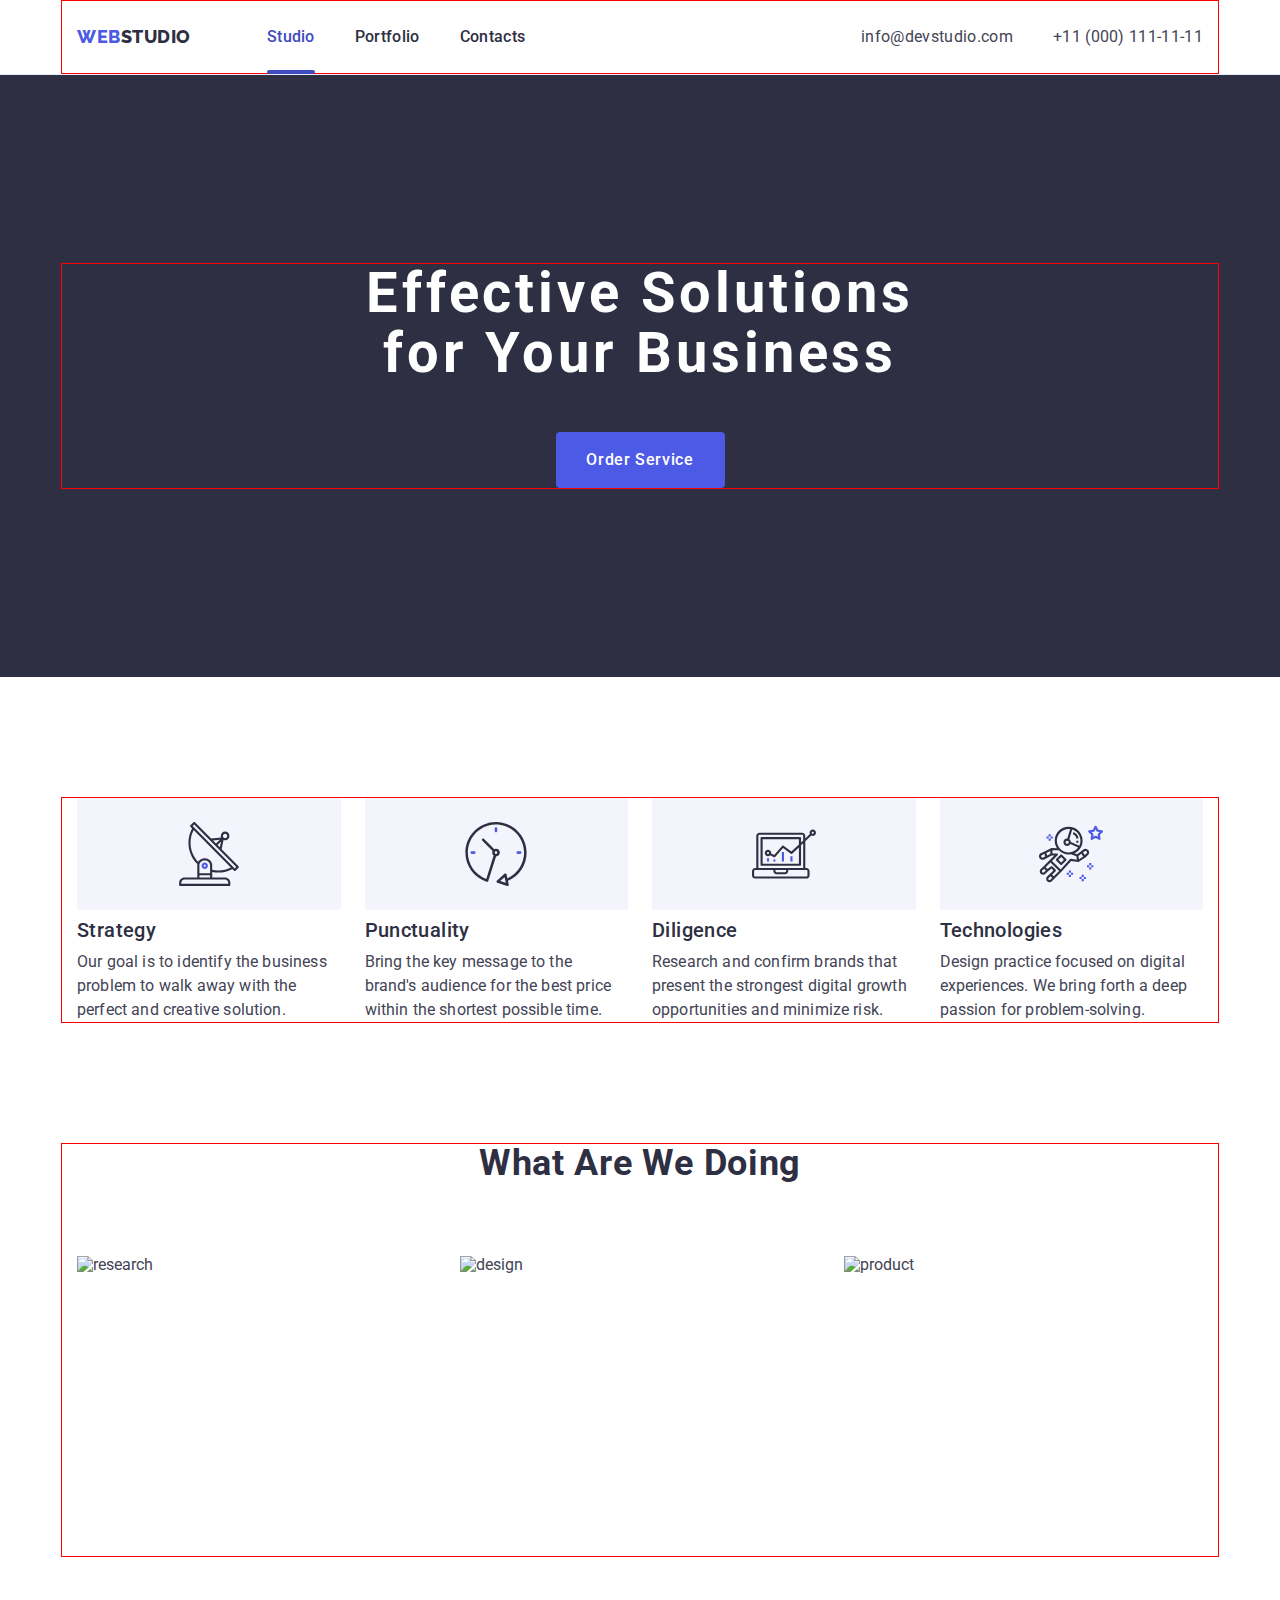
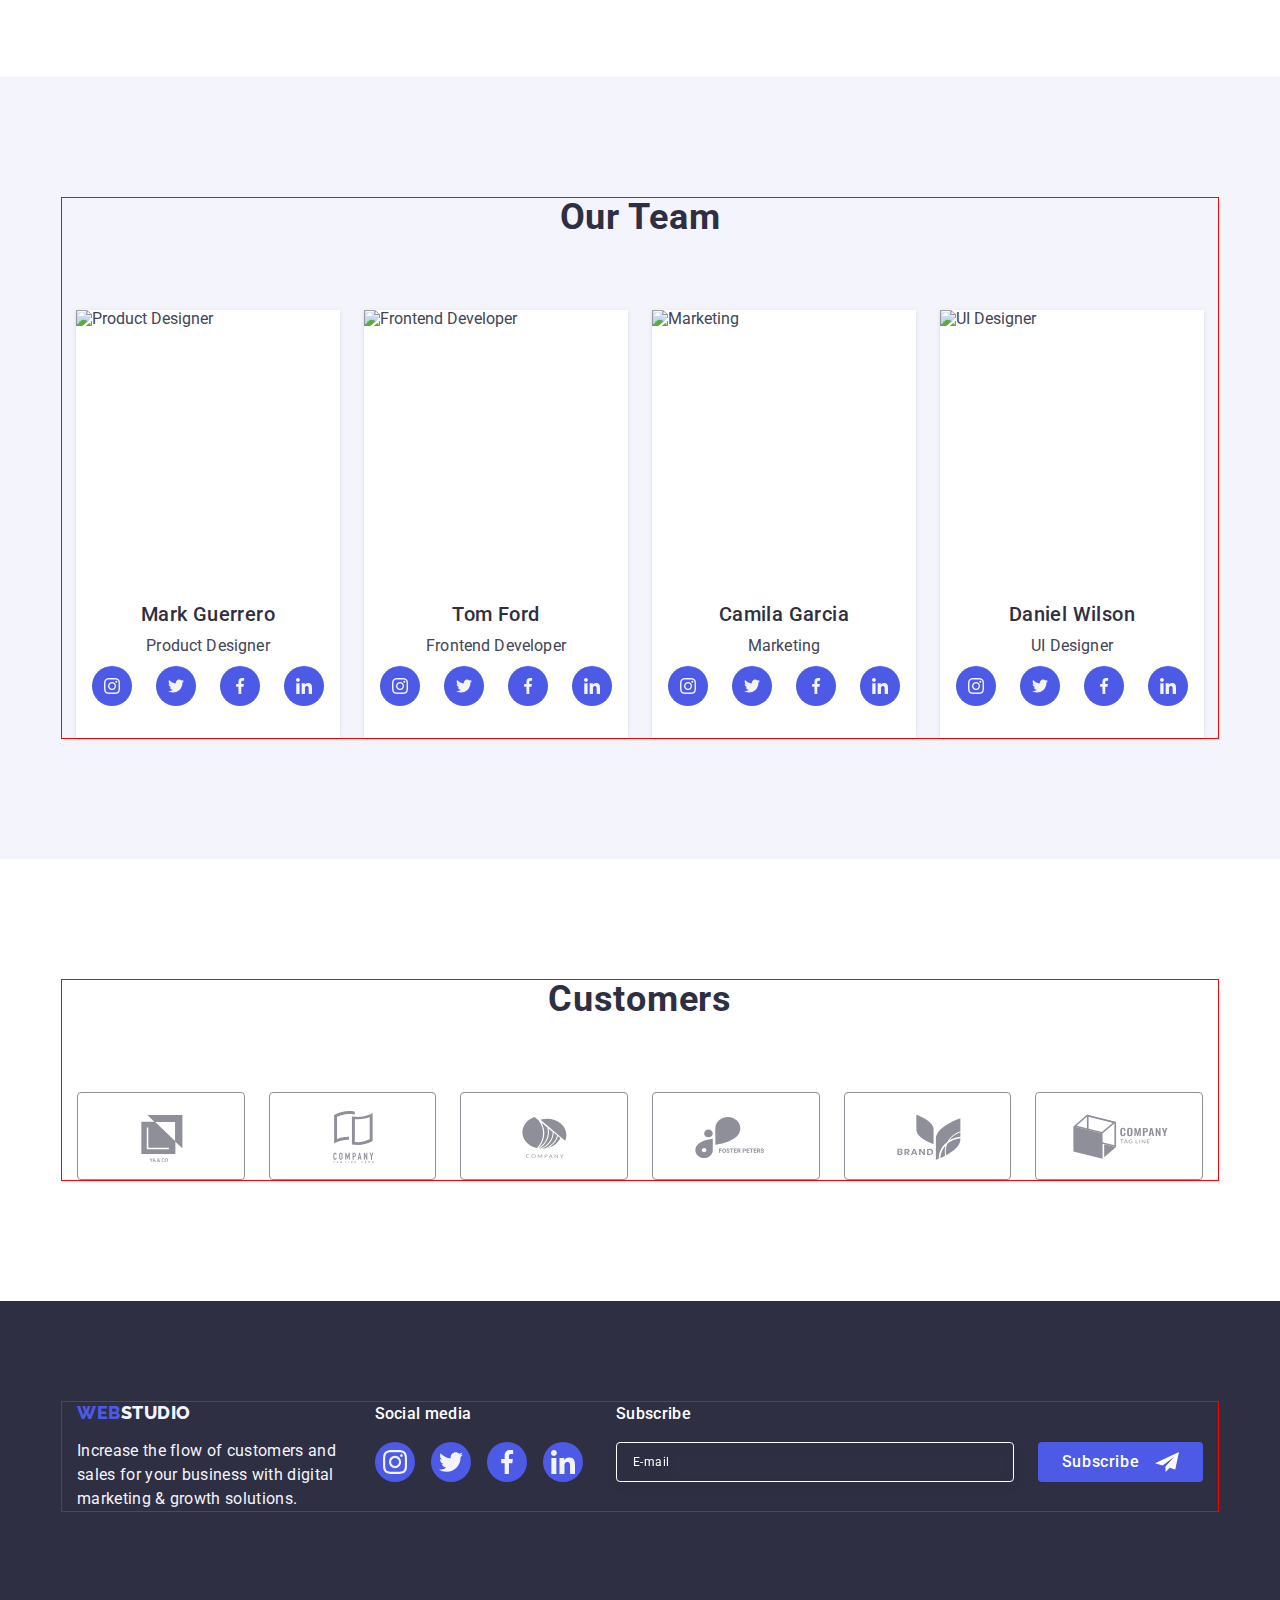
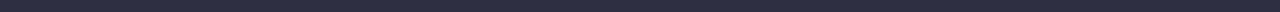
==== commit 1b076527: "footer adaptive styles added" ====
--- a/index.html
+++ b/index.html
@@ -183,18 +183,18 @@
     <main>
       <!-- ===== Hero Section ===== -->
 
-      <!-- <section class="hero">
+      <section class="hero">
         <div class="container">
           <h1 class="hero-headline">Effective Solutions for Your Business</h1>
           <button type="button" class="hero-button" data-modal-open>
             Order Service
           </button>
         </div>
-      </section> -->
-
-      <!-- Advantages section -->
-
-      <!-- <section class="advantages-section">
+      </section>
+
+      <!-- ===== Advantages section ===== -->
+
+      <section class="advantages-section">
         <div class="container">
           <h2 class="visually-hidden">Advantages</h2>
           <ul class="advantages-list list">
@@ -248,17 +248,18 @@
             </li>
           </ul>
         </div>
-      </section> -->
-
-      <!-- Services Section -->
-
-      <!-- <section class="services-section">
+      </section>
+
+      <!-- ===== Services Section ===== -->
+
+      <section class="services-section">
         <div class="container">
           <h2 class="section-headline">What are we doing</h2>
           <ul class="services-list list">
             <li class="services-list__link">
               <img
-                src="./images/desktop.jpg"
+                src="./images/02-works/works-01-1x.jpg"
+                srcset="./images/02-works/works-01-2x.jpg 2x"
                 alt="research"
                 width="360"
                 height="300"
@@ -266,7 +267,8 @@
             </li>
             <li class="services-list__link">
               <img
-                src="./images/mobile.jpg"
+                src="./images/02-works/works-02-1x.jpg"
+                srcset="./images/02-works/works-02-2x.jpg 2x"
                 alt="design"
                 width="360"
                 height="300"
@@ -274,7 +276,8 @@
             </li>
             <li class="services-list__link">
               <img
-                src="./images/application.jpg"
+                src="./images/02-works/works-03-1x.jpg"
+                srcset="./images/02-works/works-03-2x.jpg 2x"
                 alt="product"
                 width="360"
                 height="300"
@@ -282,23 +285,26 @@
             </li>
           </ul>
         </div>
-      </section> -->
-
-      <!-- Our Team section -->
-
-      <!-- <section class="team-section">
+      </section>
+
+      <!-- ===== Our Team section ===== -->
+
+      <section class="team-section">
         <div class="container">
           <h2 class="section-headline">Our Team</h2>
           <ul class="team-list list">
+            <!-- teammate 1 -->
+
             <li class="team-list__item">
               <img
-                src="./images/mark.jpg"
+                src="./images/03-team/team-01-1x.jpg"
+                srcset="./images/03-team/team-01-2x.jpg 2x"
                 alt="Product Designer"
                 width="264"
                 height="260"
               />
               <div class="team-list__employee">
-                <h3 class="card-headline employee-name">Mark Guerrero</h3>
+                <h3 class="team__card-headline employee-name">Mark Guerrero</h3>
                 <p class="card-paragraph employee-position">Product Designer</p>
                 <ul class="team-list__socials-list">
                   <li class="team-list__socials-item list">
@@ -318,6 +324,7 @@
                       </svg>
                     </a>
                   </li>
+
                   <li class="team-list__socials-item list">
                     <a
                       class="team-list__socials-link"
@@ -372,15 +379,19 @@
                 </ul>
               </div>
             </li>
+
+            <!-- teammate 2 -->
+
             <li class="team-list__item">
               <img
-                src="./images/tom.jpg"
+                src="./images/03-team/team-02-1x.jpg"
+                srcset="./images/03-team/team-02-2x.jpg 2x"
                 alt="Frontend Developer"
                 width="264"
                 height="260"
               />
               <div class="team-list__employee">
-                <h3 class="card-headline employee-name">Tom Ford</h3>
+                <h3 class="team__card-headline employee-name">Tom Ford</h3>
                 <p class="card-paragraph employee-position">
                   Frontend Developer
                 </p>
@@ -456,15 +467,19 @@
                 </ul>
               </div>
             </li>
+
+            <!-- teammate 3 -->
+
             <li class="team-list__item">
               <img
-                src="./images/camila.jpg"
+                src="./images/03-team/team-03-1x.jpg"
+                srcset="./images/03-team/team-03-2x.jpg 2x"
                 alt="Marketing"
                 width="264"
                 height="260"
               />
               <div class="team-list__employee">
-                <h3 class="card-headline employee-name">Camila Garcia</h3>
+                <h3 class="team__card-headline employee-name">Camila Garcia</h3>
                 <p class="card-paragraph employee-position">Marketing</p>
                 <ul class="team-list__socials-list">
                   <li class="team-list__socials-item list">
@@ -538,15 +553,19 @@
                 </ul>
               </div>
             </li>
+
+            <!-- teammate 4 -->
+
             <li class="team-list__item">
               <img
-                src="./images/daniel.jpg"
+                src="./images/03-team/team-04-1x.jpg"
+                srcset="./images/03-team/team-04-2x.jpg 2x"
                 alt="UI Designer"
                 width="264"
                 height="260"
               />
               <div class="team-list__employee">
-                <h3 class="card-headline employee-name">Daniel Wilson</h3>
+                <h3 class="team__card-headline employee-name">Daniel Wilson</h3>
                 <p class="card-paragraph employee-position">UI Designer</p>
                 <ul class="team-list__socials-list">
                   <li class="team-list__socials-item list">
@@ -622,11 +641,11 @@
             </li>
           </ul>
         </div>
-      </section> -->
-
-      <!-- Customers Section -->
-
-      <!-- <section class="customers-section">
+      </section>
+
+      <!-- ===== Our Team section ===== -->
+
+      <section class="customers-section">
         <div class="container">
           <h2 class="section-headline">Customers</h2>
           <ul class="customers-list list">
@@ -715,10 +734,12 @@
             </li>
           </ul>
         </div>
-      </section> -->
+      </section>
     </main>
 
-    <!-- <footer class="page-footer">
+    <!-- ===== Our Team section ===== -->
+
+    <footer class="page-footer">
       <div class="footer-container container">
         <div class="footer-logo__wrap">
           <a href="./index.html" class="footer-logo link"
@@ -807,7 +828,7 @@
           </form>
         </div>
       </div>
-    </footer> -->
+    </footer>
 
     <!-- Modal window -->
 
--- a/css/styles.css
+++ b/css/styles.css
@@ -137,17 +137,6 @@
 */
 
 .section-headline {
-  text-align: center;
-
-  font-size: 36px;
-  font-weight: 700;
-  line-height: 1.11em;
-  letter-spacing: 0.72px;
-  text-transform: capitalize;
-  color: var(--navyblue, #2e2f42);
-}
-
-/* .section-headline {
   margin-bottom: 72px;
   font-size: 36px;
   line-height: 1.11;
@@ -155,23 +144,49 @@
   text-align: center;
   text-transform: capitalize;
   color: var(--navyblue);
-} */
-
-/* .card-headline {
+}
+
+.card-headline {
   margin-bottom: 8px;
-  font-size: 20px;
+
+  font-size: 36px;
+  font-weight: 700;
+  line-height: 1.11em;
+  letter-spacing: 0.72px;
+  color: var(--navyblue);
+
+  text-align: center;
+  text-transform: capitalize;
+}
+
+@media screen and (min-width: 1158px) {
+  .card-headline {
+    text-align: start;
+    margin-bottom: 8px;
+
+    font-size: 20px;
+    font-weight: 500;
+    line-height: 1.2;
+    letter-spacing: 0.02em;
+    color: var(--navyblue);
+  }
+}
+
+.card-paragraph {
+  font-size: 16px;
+  font-style: normal;
   font-weight: 500;
-  line-height: 1.2;
-  letter-spacing: 0.02em;
-  color: var(--navyblue);
-} */
-
-/* .card-paragraph {
-  font-size: 16px;
-  line-height: 1.5;
-  letter-spacing: 0.02em;
+  line-height: 1.5em;
+  letter-spacing: 0.01em;
+
   color: var(--slate);
-} */
+}
+
+@media screen and (min-width: 1158px) {
+  .card-paragraph {
+    font-weight: 400;
+  }
+}
 
 /**
   |============================
@@ -515,28 +530,104 @@
 */
 
 .hero {
-  max-width: 1440px;
+  width: 100%;
+  /* max-width: 1440px; */
   padding: 188px 0;
   margin: 0 auto;
+  background-repeat: no-repeat;
+  background-position: center;
+  background-size: cover;
   background-color: var(--navyblue);
   background-image: linear-gradient(
       rgba(46, 47, 66, 0.7),
       rgba(46, 47, 66, 0.7)
     ),
-    url(../images/banner.jpg);
-  background-repeat: no-repeat;
-  background-position: center;
-  background-size: cover;
+    url("../images/01-hero/hero-mobile-1x.jpg");
+}
+
+@media (min-device-pixel-ratio: 2),
+  (min-resolution: 192dpi),
+  (min-resolution: 2dppx) {
+  .hero {
+    background-image: linear-gradient(
+        rgba(46, 47, 66, 0.7),
+        rgba(46, 47, 66, 0.7)
+      ),
+      url("../images/01-hero/hero-mobile-2x.jpg");
+  }
+}
+
+@media screen and (min-width: 768px) {
+  .hero {
+    background-image: linear-gradient(
+        rgba(46, 47, 66, 0.7),
+        rgba(46, 47, 66, 0.7)
+      ),
+      url("../images/01-hero/hero-tablet-1x.jpg");
+  }
+
+  @media (min-device-pixel-ratio: 2),
+    (min-resolution: 192dpi),
+    (min-resolution: 2dppx) {
+    .hero {
+      background-image: linear-gradient(
+          rgba(46, 47, 66, 0.7),
+          rgba(46, 47, 66, 0.7)
+        ),
+        url("../images/01-hero/hero-tablet-2x.jpg");
+    }
+  }
+}
+
+@media screen and (min-width: 1158px) {
+  .hero {
+    max-width: 1400px;
+    background-image: linear-gradient(
+        rgba(46, 47, 66, 0.7),
+        rgba(46, 47, 66, 0.7)
+      ),
+      url("../images/01-hero/hero-desktop-1x.jpg");
+  }
+  @media (min-device-pixel-ratio: 2),
+    (min-resolution: 192dpi),
+    (min-resolution: 2dppx) {
+    .hero {
+      background-image: linear-gradient(
+          rgba(46, 47, 66, 0.7),
+          rgba(46, 47, 66, 0.7)
+        ),
+        url("../images/01-hero/hero-desktop-2x.jpg");
+    }
+  }
 }
 
 .hero-headline {
-  max-width: 496px;
-  margin: 0 auto 48px auto;
-  font-size: 56px;
-  line-height: 1.07;
-  letter-spacing: 0.02em;
+  margin: 0 auto 72px;
+
+  text-align: center;
+  font-size: 36px;
+  font-weight: 700;
+  line-height: 1.11em;
+  letter-spacing: 0.045em;
   color: var(--white);
-  text-align: center;
+}
+
+@media screen and (min-width: 768px) {
+  .hero-headline {
+    max-width: 549px;
+
+    font-size: 56px;
+    font-weight: 700;
+    line-height: 1.07;
+    letter-spacing: 0.07em;
+    margin: 0 auto 36px;
+  }
+}
+
+@media screen and (min-width: 1158px) {
+  .hero-headline {
+    margin: 0 auto 48px;
+  }
 }
 
 .hero-button {
@@ -563,68 +654,157 @@
   background-color: var(--ocean);
 }
 
-/* Advantages section styles */
+/**
+  |============================
+  | Advantages section styles
+  |============================
+*/
 
 .advantages-section {
-  padding: 120px 0;
+  padding: 96px 0;
   background-color: var(--white);
 }
+
+@media screen and (min-width: 1158px) {
+  .advantages-section {
+    padding: 120px 0;
+  }
+}
+
 .advantages-list {
+  display: flex;
+  flex-direction: column;
+  gap: 72px;
+}
+
+@media screen and (min-width: 768px) {
+  .advantages-list {
+    display: flex;
+    flex-direction: row;
+    flex-wrap: wrap;
+    row-gap: 72px;
+    column-gap: 24px;
+  }
+}
+
+@media screen and (min-width: 1158px) {
+  .advantages-list {
+    flex-wrap: nowrap;
+    gap: 24px;
+  }
+}
+
+@media screen and (min-width: 768px) {
+  .advantages-list__link {
+    width: calc((100% - 24px) / 2);
+  }
+}
+
+@media screen and (min-width: 1158px) {
+  .advantages-list__link {
+    width: calc((100% - 72px) / 4);
+  }
+}
+
+.advantages-list__item-container {
+  display: none;
+}
+
+@media screen and (min-width: 1158px) {
+  .advantages-list__item-container {
+    display: flex;
+    align-items: center;
+    justify-content: center;
+    height: 112px;
+    background-color: var(--cloud);
+    border-radius: 4px;
+    margin-bottom: 8px;
+  }
+}
+
+/**
+  |============================
+  | Services section styles
+  |============================
+*/
+
+@media screen and (max-width: 1157px) {
+  .services-section {
+    display: none;
+  }
+}
+
+@media screen and (min-width: 1158px) {
+  .services-section {
+    padding-bottom: 120px;
+  }
+}
+
+.services-list {
   display: flex;
   align-items: center;
   gap: 24px;
 }
 
-.advantages-list__item-container {
-  display: flex;
-  align-items: center;
-  justify-content: center;
-  height: 112px;
-  background-color: var(--cloud);
-  border-radius: 4px;
-  margin-bottom: 8px;
-}
-
-.advantages-list__link {
-  flex-basis: calc((100% - 3 * 24px) / 4);
-}
-
-/* Services section styles */
-
-.services-section {
-  background-color: var(--white);
-  padding-bottom: 120px;
-}
-
-.services-list {
-  display: flex;
-  align-items: center;
-  gap: 24px;
-}
-
 .services-list__link {
   width: calc((100% - 3 * 16px) / 3);
 }
 
-/* Team section styles */
-
+/**
+  |============================
+  | Team section styles
+  |============================
+*/
 .team-section {
-  padding: 120px 0;
+  padding: 96px 0;
   background-color: var(--cloud);
 }
 
+@media screen and (min-width: 1158px) {
+  .team-section {
+    padding: 120px 0;
+  }
+}
+
 .team-list {
   display: flex;
+  flex-direction: column;
+  justify-content: center;
   align-items: center;
-  gap: 24px;
+  gap: 72px;
+}
+
+@media screen and (min-width: 768px) {
+  .team-list {
+    display: flex;
+    flex-direction: row;
+    flex-wrap: wrap;
+    column-gap: 24px;
+    row-gap: 64px;
+  }
+}
+
+@media screen and (min-width: 1158px) {
+  .team-list {
+    flex-wrap: nowrap;
+  }
 }
 
 .team-list__item {
-  flex-basis: calc((100% - 3 * 24px) / 4);
   border-radius: 0px 0px 4px 4px;
   background-color: var(--white);
   box-shadow: 0px 1px 6px rgba(46, 47, 66, 0.08),
     0px 1px 1px rgba(46, 47, 66, 0.16), 0px 2px 1px rgba(46, 47, 66, 0.08);
+}
+
+.team__card-headline {
+  color: var(--navyblue);
+  font-weight: 500;
+  font-size: 20px;
+  line-height: 1.2;
+  letter-spacing: 0.02em;
+  text-align: center;
+  margin-bottom: 8px;
 }
 
 .team-list__employee {
@@ -672,23 +852,59 @@
   fill: var(--cloud);
 }
 
-/* Customers Section */
+/**
+  |============================
+  | Customers Section
+  |============================
+*/
 
 .customers-section {
+  padding: 96px 0;
   background-color: var(--white);
-  padding: 120px 0;
+}
+
+@media screen and (min-width: 1158px) {
+  .customers-section {
+    padding: 120px 0;
+  }
 }
 
 .customers-list {
   display: flex;
-  /* align-items: center;
-  justify-content: center; */
-  gap: 24px;
+  flex-direction: row;
+  flex-wrap: wrap;
+  gap: 16px;
+  row-gap: 72px;
+}
+
+@media screen and (min-width: 768px) {
+  .customers-list {
+    gap: 24px;
+    row-gap: 72px;
+  }
+}
+
+@media screen and (min-width: 1158px) {
+  .customers-list {
+    gap: 24px;
+  }
 }
 
 .customers-list__item {
-  width: calc((100% - 120px) / 6);
+  width: calc((100% - 16px) / 2);
   height: 88px;
+}
+
+@media screen and (min-width: 768px) {
+  .customers-list__item {
+    width: calc((100% - 48px) / 3);
+  }
+}
+
+@media screen and (min-width: 1158px) {
+  .customers-list__item {
+    width: calc((100% - 120px) / 6);
+  }
 }
 
 .customers-list__link {
@@ -718,17 +934,61 @@
   fill: currentColor;
 }
 
-/* Footer styles */
+/**
+  |============================
+  | Footer styles
+  |============================
+*/
 
 .page-footer {
-  padding: 100px 0;
+  padding: 96px 0;
   background-color: var(--navyblue);
 }
 
+@media screen and (min-width: 1158px) {
+  .page-footer {
+    padding: 100px 0;
+  }
+}
+
 .footer-container {
+  display: flex;
+  flex-direction: column;
+  gap: 72px;
+  align-items: center;
+  text-align: center;
+}
+
+@media screen and (min-width: 768px) {
+  .footer-container {
+    flex-direction: row;
+    flex-wrap: wrap;
+    align-items: start;
+    text-align: start;
+    gap: 0;
+    width: 552px;
+  }
+}
+
+@media screen and (min-width: 1158px) {
+  .footer-container {
+    width: 1158px;
+    align-items: baseline;
+    justify-content: space-between;
+  }
+}
+
+/* .footer-container {
   display: flex;
   align-items: baseline;
   justify-content: space-between;
+} */
+
+@media screen and (min-width: 768px) and (max-width: 1157px) {
+  .footer-logo__wrap {
+    width: 264px;
+    margin-right: 24px;
+  }
 }
 
 .footer-logo {
@@ -801,16 +1061,31 @@
 
 /* Footer form */
 
+@media screen and (min-width: 768px) and (max-width: 1157px) {
+  .footer-form__wrap {
+    margin-top: 72px;
+  }
+}
+
 .footer-form__form {
   display: flex;
-  gap: 24px;
+  flex-direction: column;
+  align-items: center;
+  gap: 16px;
+}
+
+@media screen and (min-width: 768px) {
+  .footer-form__form {
+    flex-direction: row;
+    gap: 24px;
+  }
 }
 
 .footer-form__label {
 }
 
 .footer-form__input {
-  width: 264px;
+  width: 398px;
   height: 40px;
   border: 1px solid var(--white);
   background-color: transparent;
@@ -821,6 +1096,12 @@
   filter: drop-shadow(0px 4px 4px rgba(0, 0, 0, 0.15));
   border-radius: 4px;
   color: var(--white);
+}
+
+@media screen and (min-width: 768px) and (max-width: 1157px) {
+  .footer-form__input {
+    width: 264px;
+  }
 }
 
 .footer-form__input::placeholder {
